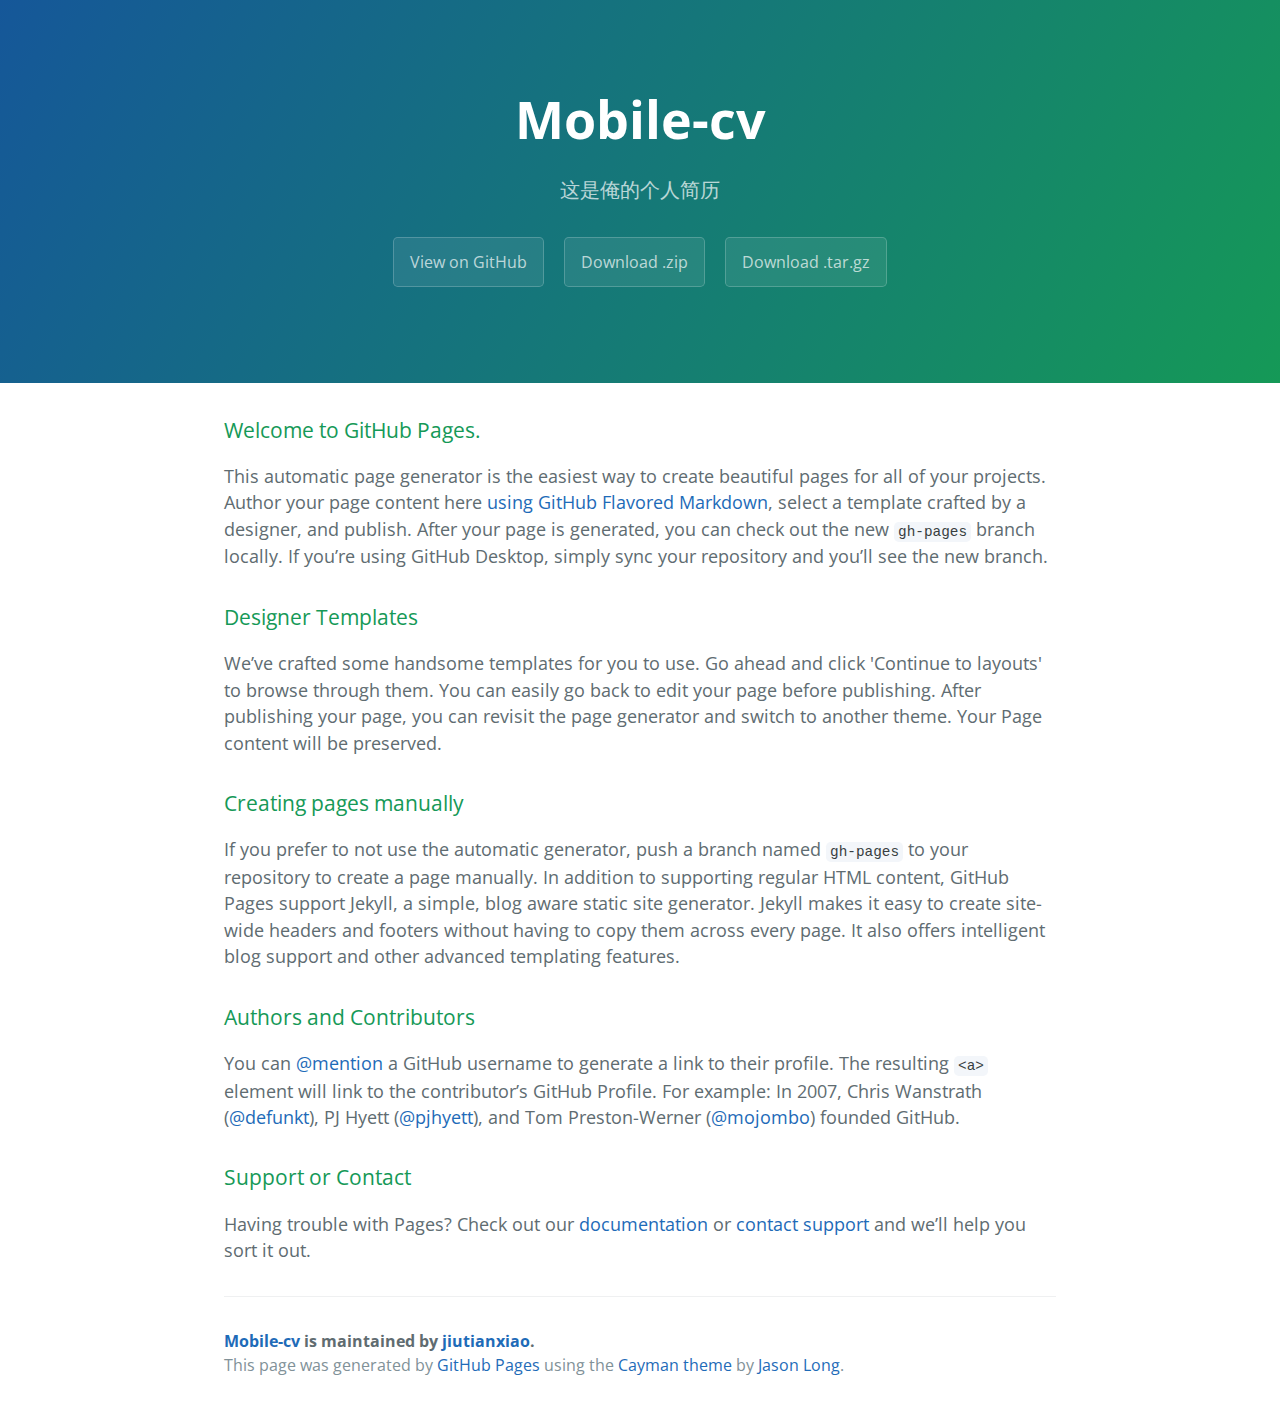
==== index.html @ c85ca985 "Create gh-pages branch via GitHub" ====
<!DOCTYPE html>
<html lang="en-us">
  <head>
    <meta charset="UTF-8">
    <title>Mobile-cv by jiutianxiao</title>
    <meta name="viewport" content="width=device-width, initial-scale=1">
    <link rel="stylesheet" type="text/css" href="stylesheets/normalize.css" media="screen">
    <link href='https://fonts.googleapis.com/css?family=Open+Sans:400,700' rel='stylesheet' type='text/css'>
    <link rel="stylesheet" type="text/css" href="stylesheets/stylesheet.css" media="screen">
    <link rel="stylesheet" type="text/css" href="stylesheets/github-light.css" media="screen">
  </head>
  <body>
    <section class="page-header">
      <h1 class="project-name">Mobile-cv</h1>
      <h2 class="project-tagline">这是俺的个人简历</h2>
      <a href="https://github.com/jiutianxiao/mobile-cv" class="btn">View on GitHub</a>
      <a href="https://github.com/jiutianxiao/mobile-cv/zipball/master" class="btn">Download .zip</a>
      <a href="https://github.com/jiutianxiao/mobile-cv/tarball/master" class="btn">Download .tar.gz</a>
    </section>

    <section class="main-content">
      <h3>
<a id="welcome-to-github-pages" class="anchor" href="#welcome-to-github-pages" aria-hidden="true"><span aria-hidden="true" class="octicon octicon-link"></span></a>Welcome to GitHub Pages.</h3>

<p>This automatic page generator is the easiest way to create beautiful pages for all of your projects. Author your page content here <a href="https://guides.github.com/features/mastering-markdown/">using GitHub Flavored Markdown</a>, select a template crafted by a designer, and publish. After your page is generated, you can check out the new <code>gh-pages</code> branch locally. If you’re using GitHub Desktop, simply sync your repository and you’ll see the new branch.</p>

<h3>
<a id="designer-templates" class="anchor" href="#designer-templates" aria-hidden="true"><span aria-hidden="true" class="octicon octicon-link"></span></a>Designer Templates</h3>

<p>We’ve crafted some handsome templates for you to use. Go ahead and click 'Continue to layouts' to browse through them. You can easily go back to edit your page before publishing. After publishing your page, you can revisit the page generator and switch to another theme. Your Page content will be preserved.</p>

<h3>
<a id="creating-pages-manually" class="anchor" href="#creating-pages-manually" aria-hidden="true"><span aria-hidden="true" class="octicon octicon-link"></span></a>Creating pages manually</h3>

<p>If you prefer to not use the automatic generator, push a branch named <code>gh-pages</code> to your repository to create a page manually. In addition to supporting regular HTML content, GitHub Pages support Jekyll, a simple, blog aware static site generator. Jekyll makes it easy to create site-wide headers and footers without having to copy them across every page. It also offers intelligent blog support and other advanced templating features.</p>

<h3>
<a id="authors-and-contributors" class="anchor" href="#authors-and-contributors" aria-hidden="true"><span aria-hidden="true" class="octicon octicon-link"></span></a>Authors and Contributors</h3>

<p>You can <a href="https://help.github.com/articles/basic-writing-and-formatting-syntax/#mentioning-users-and-teams" class="user-mention">@mention</a> a GitHub username to generate a link to their profile. The resulting <code>&lt;a&gt;</code> element will link to the contributor’s GitHub Profile. For example: In 2007, Chris Wanstrath (<a href="https://github.com/defunkt" class="user-mention">@defunkt</a>), PJ Hyett (<a href="https://github.com/pjhyett" class="user-mention">@pjhyett</a>), and Tom Preston-Werner (<a href="https://github.com/mojombo" class="user-mention">@mojombo</a>) founded GitHub.</p>

<h3>
<a id="support-or-contact" class="anchor" href="#support-or-contact" aria-hidden="true"><span aria-hidden="true" class="octicon octicon-link"></span></a>Support or Contact</h3>

<p>Having trouble with Pages? Check out our <a href="https://help.github.com/pages">documentation</a> or <a href="https://github.com/contact">contact support</a> and we’ll help you sort it out.</p>

      <footer class="site-footer">
        <span class="site-footer-owner"><a href="https://github.com/jiutianxiao/mobile-cv">Mobile-cv</a> is maintained by <a href="https://github.com/jiutianxiao">jiutianxiao</a>.</span>

        <span class="site-footer-credits">This page was generated by <a href="https://pages.github.com">GitHub Pages</a> using the <a href="https://github.com/jasonlong/cayman-theme">Cayman theme</a> by <a href="https://twitter.com/jasonlong">Jason Long</a>.</span>
      </footer>

    </section>

  
  </body>
</html>
---- stylesheets/stylesheet.css ----
* {
  box-sizing: border-box; }

body {
  padding: 0;
  margin: 0;
  font-family: "Open Sans", "Helvetica Neue", Helvetica, Arial, sans-serif;
  font-size: 16px;
  line-height: 1.5;
  color: #606c71; }

a {
  color: #1e6bb8;
  text-decoration: none; }
  a:hover {
    text-decoration: underline; }

.btn {
  display: inline-block;
  margin-bottom: 1rem;
  color: rgba(255, 255, 255, 0.7);
  background-color: rgba(255, 255, 255, 0.08);
  border-color: rgba(255, 255, 255, 0.2);
  border-style: solid;
  border-width: 1px;
  border-radius: 0.3rem;
  transition: color 0.2s, background-color 0.2s, border-color 0.2s; }
  .btn + .btn {
    margin-left: 1rem; }

.btn:hover {
  color: rgba(255, 255, 255, 0.8);
  text-decoration: none;
  background-color: rgba(255, 255, 255, 0.2);
  border-color: rgba(255, 255, 255, 0.3); }

@media screen and (min-width: 64em) {
  .btn {
    padding: 0.75rem 1rem; } }

@media screen and (min-width: 42em) and (max-width: 64em) {
  .btn {
    padding: 0.6rem 0.9rem;
    font-size: 0.9rem; } }

@media screen and (max-width: 42em) {
  .btn {
    display: block;
    width: 100%;
    padding: 0.75rem;
    font-size: 0.9rem; }
    .btn + .btn {
      margin-top: 1rem;
      margin-left: 0; } }

.page-header {
  color: #fff;
  text-align: center;
  background-color: #159957;
  background-image: linear-gradient(120deg, #155799, #159957); }

@media screen and (min-width: 64em) {
  .page-header {
    padding: 5rem 6rem; } }

@media screen and (min-width: 42em) and (max-width: 64em) {
  .page-header {
    padding: 3rem 4rem; } }

@media screen and (max-width: 42em) {
  .page-header {
    padding: 2rem 1rem; } }

.project-name {
  margin-top: 0;
  margin-bottom: 0.1rem; }

@media screen and (min-width: 64em) {
  .project-name {
    font-size: 3.25rem; } }

@media screen and (min-width: 42em) and (max-width: 64em) {
  .project-name {
    font-size: 2.25rem; } }

@media screen and (max-width: 42em) {
  .project-name {
    font-size: 1.75rem; } }

.project-tagline {
  margin-bottom: 2rem;
  font-weight: normal;
  opacity: 0.7; }

@media screen and (min-width: 64em) {
  .project-tagline {
    font-size: 1.25rem; } }

@media screen and (min-width: 42em) and (max-width: 64em) {
  .project-tagline {
    font-size: 1.15rem; } }

@media screen and (max-width: 42em) {
  .project-tagline {
    font-size: 1rem; } }

.main-content :first-child {
  margin-top: 0; }
.main-content img {
  max-width: 100%; }
.main-content h1, .main-content h2, .main-content h3, .main-content h4, .main-content h5, .main-content h6 {
  margin-top: 2rem;
  margin-bottom: 1rem;
  font-weight: normal;
  color: #159957; }
.main-content p {
  margin-bottom: 1em; }
.main-content code {
  padding: 2px 4px;
  font-family: Consolas, "Liberation Mono", Menlo, Courier, monospace;
  font-size: 0.9rem;
  color: #383e41;
  background-color: #f3f6fa;
  border-radius: 0.3rem; }
.main-content pre {
  padding: 0.8rem;
  margin-top: 0;
  margin-bottom: 1rem;
  font: 1rem Consolas, "Liberation Mono", Menlo, Courier, monospace;
  color: #567482;
  word-wrap: normal;
  background-color: #f3f6fa;
  border: solid 1px #dce6f0;
  border-radius: 0.3rem; }
  .main-content pre > code {
    padding: 0;
    margin: 0;
    font-size: 0.9rem;
    color: #567482;
    word-break: normal;
    white-space: pre;
    background: transparent;
    border: 0; }
.main-content .highlight {
  margin-bottom: 1rem; }
  .main-content .highlight pre {
    margin-bottom: 0;
    word-break: normal; }
.main-content .highlight pre, .main-content pre {
  padding: 0.8rem;
  overflow: auto;
  font-size: 0.9rem;
  line-height: 1.45;
  border-radius: 0.3rem; }
.main-content pre code, .main-content pre tt {
  display: inline;
  max-width: initial;
  padding: 0;
  margin: 0;
  overflow: initial;
  line-height: inherit;
  word-wrap: normal;
  background-color: transparent;
  border: 0; }
  .main-content pre code:before, .main-content pre code:after, .main-content pre tt:before, .main-content pre tt:after {
    content: normal; }
.main-content ul, .main-content ol {
  margin-top: 0; }
.main-content blockquote {
  padding: 0 1rem;
  margin-left: 0;
  color: #819198;
  border-left: 0.3rem solid #dce6f0; }
  .main-content blockquote > :first-child {
    margin-top: 0; }
  .main-content blockquote > :last-child {
    margin-bottom: 0; }
.main-content table {
  display: block;
  width: 100%;
  overflow: auto;
  word-break: normal;
  word-break: keep-all; }
  .main-content table th {
    font-weight: bold; }
  .main-content table th, .main-content table td {
    padding: 0.5rem 1rem;
    border: 1px solid #e9ebec; }
.main-content dl {
  padding: 0; }
  .main-content dl dt {
    padding: 0;
    margin-top: 1rem;
    font-size: 1rem;
    font-weight: bold; }
  .main-content dl dd {
    padding: 0;
    margin-bottom: 1rem; }
.main-content hr {
  height: 2px;
  padding: 0;
  margin: 1rem 0;
  background-color: #eff0f1;
  border: 0; }

@media screen and (min-width: 64em) {
  .main-content {
    max-width: 64rem;
    padding: 2rem 6rem;
    margin: 0 auto;
    font-size: 1.1rem; } }

@media screen and (min-width: 42em) and (max-width: 64em) {
  .main-content {
    padding: 2rem 4rem;
    font-size: 1.1rem; } }

@media screen and (max-width: 42em) {
  .main-content {
    padding: 2rem 1rem;
    font-size: 1rem; } }

.site-footer {
  padding-top: 2rem;
  margin-top: 2rem;
  border-top: solid 1px #eff0f1; }

.site-footer-owner {
  display: block;
  font-weight: bold; }

.site-footer-credits {
  color: #819198; }

@media screen and (min-width: 64em) {
  .site-footer {
    font-size: 1rem; } }

@media screen and (min-width: 42em) and (max-width: 64em) {
  .site-footer {
    font-size: 1rem; } }

@media screen and (max-width: 42em) {
  .site-footer {
    font-size: 0.9rem; } }
---- stylesheets/github-light.css ----
/*
The MIT License (MIT)

Copyright (c) 2016 GitHub, Inc.

Permission is hereby granted, free of charge, to any person obtaining a copy
of this software and associated documentation files (the "Software"), to deal
in the Software without restriction, including without limitation the rights
to use, copy, modify, merge, publish, distribute, sublicense, and/or sell
copies of the Software, and to permit persons to whom the Software is
furnished to do so, subject to the following conditions:

The above copyright notice and this permission notice shall be included in all
copies or substantial portions of the Software.

THE SOFTWARE IS PROVIDED "AS IS", WITHOUT WARRANTY OF ANY KIND, EXPRESS OR
IMPLIED, INCLUDING BUT NOT LIMITED TO THE WARRANTIES OF MERCHANTABILITY,
FITNESS FOR A PARTICULAR PURPOSE AND NONINFRINGEMENT. IN NO EVENT SHALL THE
AUTHORS OR COPYRIGHT HOLDERS BE LIABLE FOR ANY CLAIM, DAMAGES OR OTHER
LIABILITY, WHETHER IN AN ACTION OF CONTRACT, TORT OR OTHERWISE, ARISING FROM,
OUT OF OR IN CONNECTION WITH THE SOFTWARE OR THE USE OR OTHER DEALINGS IN THE
SOFTWARE.

*/

.pl-c /* comment */ {
  color: #969896;
}

.pl-c1 /* constant, variable.other.constant, support, meta.property-name, support.constant, support.variable, meta.module-reference, markup.raw, meta.diff.header */,
.pl-s .pl-v /* string variable */ {
  color: #0086b3;
}

.pl-e /* entity */,
.pl-en /* entity.name */ {
  color: #795da3;
}

.pl-smi /* variable.parameter.function, storage.modifier.package, storage.modifier.import, storage.type.java, variable.other */,
.pl-s .pl-s1 /* string source */ {
  color: #333;
}

.pl-ent /* entity.name.tag */ {
  color: #63a35c;
}

.pl-k /* keyword, storage, storage.type */ {
  color: #a71d5d;
}

.pl-s /* string */,
.pl-pds /* punctuation.definition.string, string.regexp.character-class */,
.pl-s .pl-pse .pl-s1 /* string punctuation.section.embedded source */,
.pl-sr /* string.regexp */,
.pl-sr .pl-cce /* string.regexp constant.character.escape */,
.pl-sr .pl-sre /* string.regexp source.ruby.embedded */,
.pl-sr .pl-sra /* string.regexp string.regexp.arbitrary-repitition */ {
  color: #183691;
}

.pl-v /* variable */ {
  color: #ed6a43;
}

.pl-id /* invalid.deprecated */ {
  color: #b52a1d;
}

.pl-ii /* invalid.illegal */ {
  color: #f8f8f8;
  background-color: #b52a1d;
}

.pl-sr .pl-cce /* string.regexp constant.character.escape */ {
  font-weight: bold;
  color: #63a35c;
}

.pl-ml /* markup.list */ {
  color: #693a17;
}

.pl-mh /* markup.heading */,
.pl-mh .pl-en /* markup.heading entity.name */,
.pl-ms /* meta.separator */ {
  font-weight: bold;
  color: #1d3e81;
}

.pl-mq /* markup.quote */ {
  color: #008080;
}

.pl-mi /* markup.italic */ {
  font-style: italic;
  color: #333;
}

.pl-mb /* markup.bold */ {
  font-weight: bold;
  color: #333;
}

.pl-md /* markup.deleted, meta.diff.header.from-file */ {
  color: #bd2c00;
  background-color: #ffecec;
}

.pl-mi1 /* markup.inserted, meta.diff.header.to-file */ {
  color: #55a532;
  background-color: #eaffea;
}

.pl-mdr /* meta.diff.range */ {
  font-weight: bold;
  color: #795da3;
}

.pl-mo /* meta.output */ {
  color: #1d3e81;
}
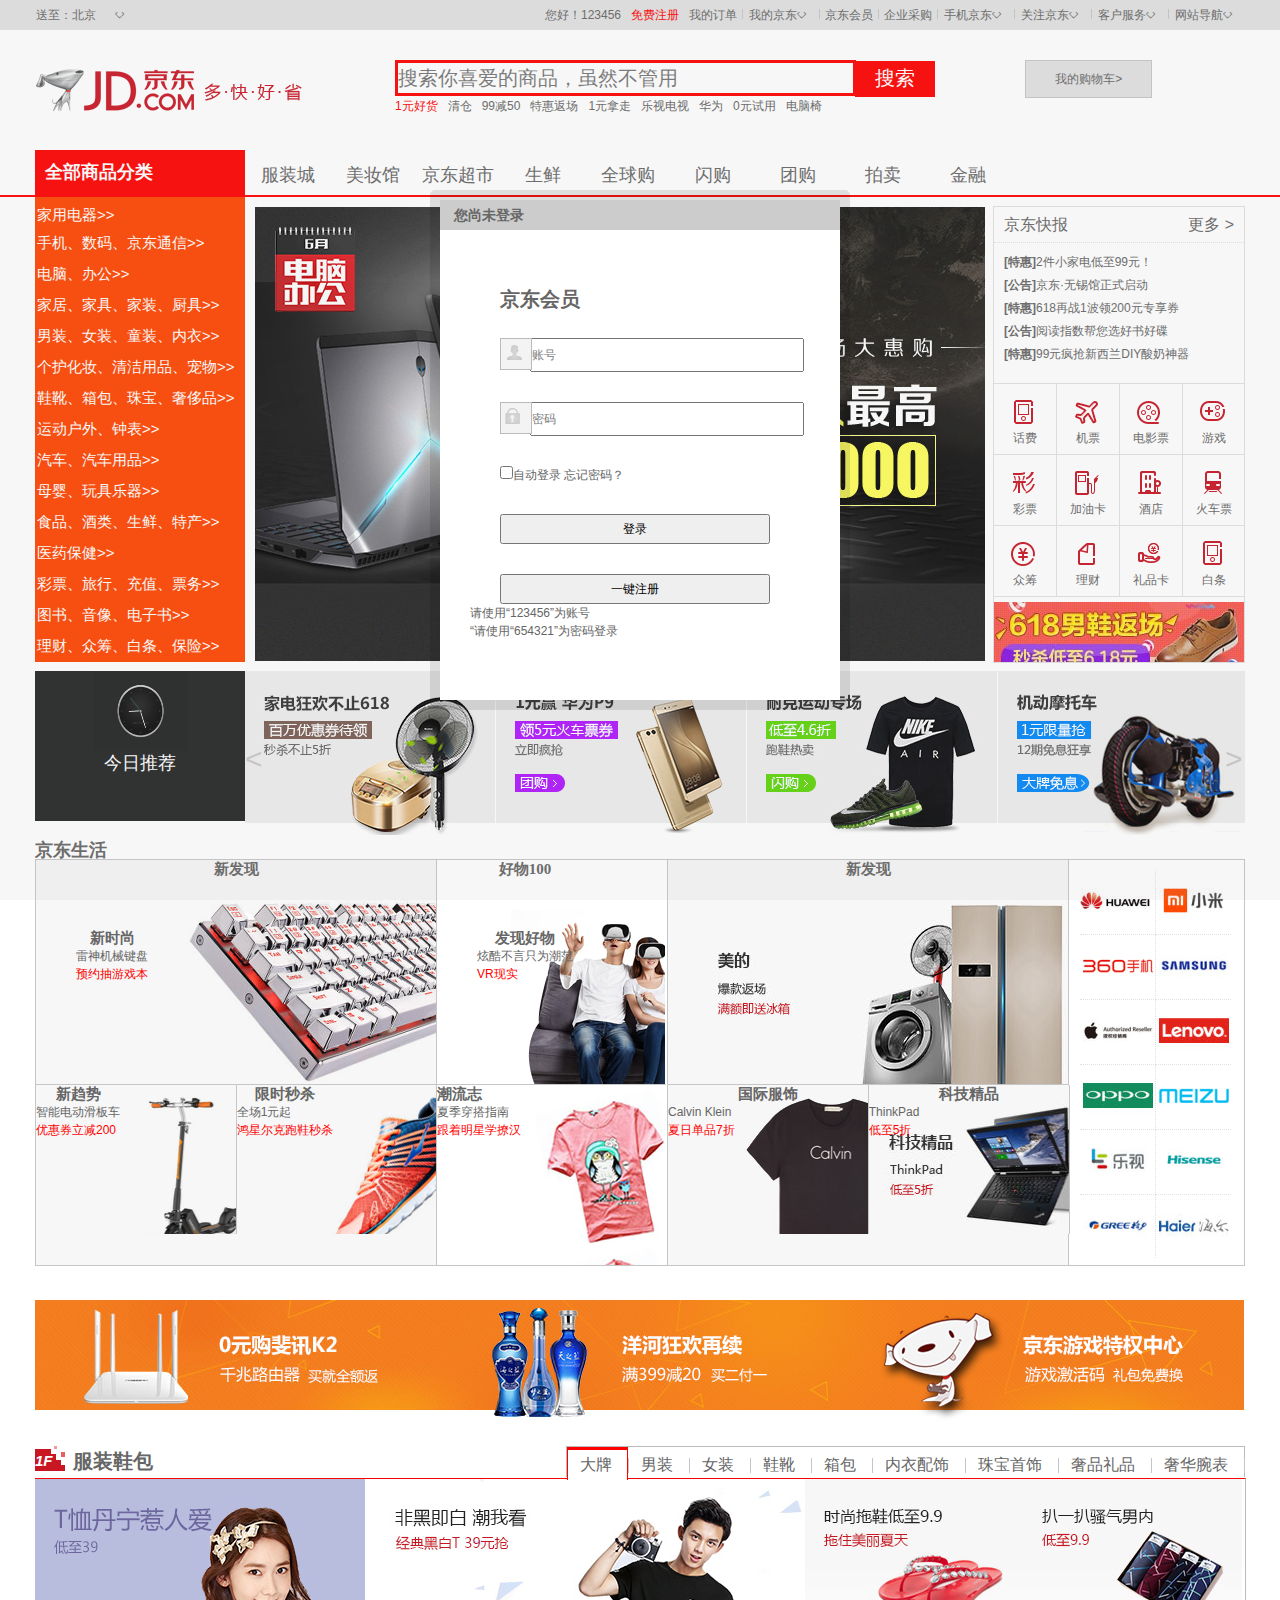
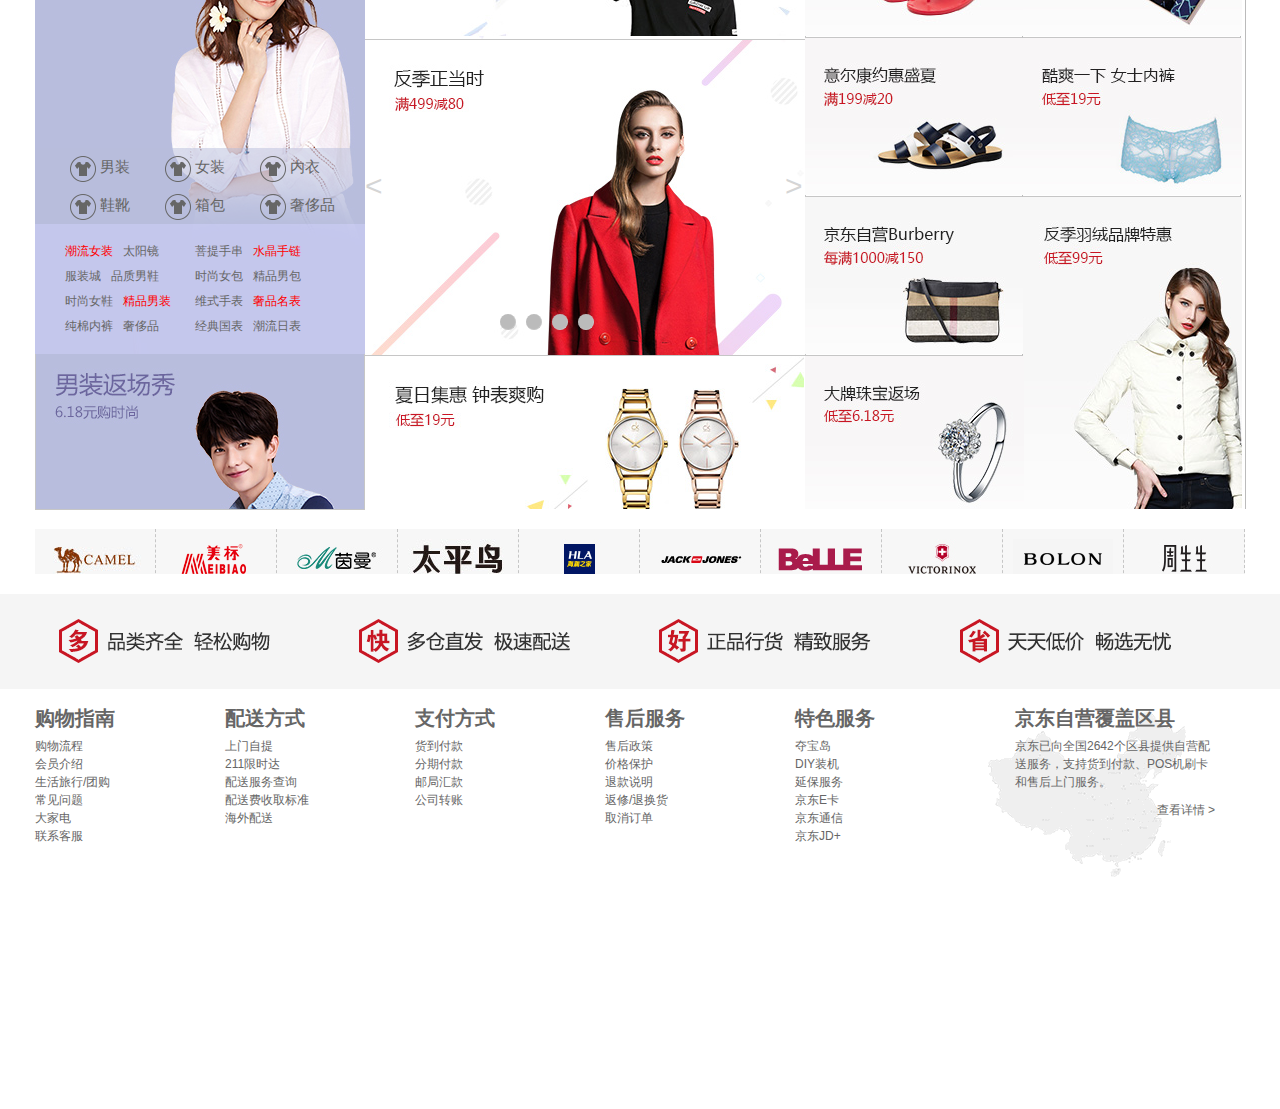
==== commit ab302fa6: "fis" ====
--- a/index.html
+++ b/index.html
@@ -1,57 +1,1364 @@
 <!DOCTYPE html>
-<html lang="en-us">
-  <head>
+<html lang="en" xmlns="http://www.w3.org/1999/html">
+<head>
     <meta charset="UTF-8">
-    <title>Mobile-cv by jiutianxiao</title>
-    <meta name="viewport" content="width=device-width, initial-scale=1">
-    <link rel="stylesheet" type="text/css" href="stylesheets/normalize.css" media="screen">
-    <link href='https://fonts.googleapis.com/css?family=Open+Sans:400,700' rel='stylesheet' type='text/css'>
-    <link rel="stylesheet" type="text/css" href="stylesheets/stylesheet.css" media="screen">
-    <link rel="stylesheet" type="text/css" href="stylesheets/github-light.css" media="screen">
-  </head>
-  <body>
-    <section class="page-header">
-      <h1 class="project-name">Mobile-cv</h1>
-      <h2 class="project-tagline">这是俺的个人简历</h2>
-      <a href="https://github.com/jiutianxiao/mobile-cv" class="btn">View on GitHub</a>
-      <a href="https://github.com/jiutianxiao/mobile-cv/zipball/master" class="btn">Download .zip</a>
-      <a href="https://github.com/jiutianxiao/mobile-cv/tarball/master" class="btn">Download .tar.gz</a>
-    </section>
-
-    <section class="main-content">
-      <h3>
-<a id="welcome-to-github-pages" class="anchor" href="#welcome-to-github-pages" aria-hidden="true"><span aria-hidden="true" class="octicon octicon-link"></span></a>Welcome to GitHub Pages.</h3>
-
-<p>This automatic page generator is the easiest way to create beautiful pages for all of your projects. Author your page content here <a href="https://guides.github.com/features/mastering-markdown/">using GitHub Flavored Markdown</a>, select a template crafted by a designer, and publish. After your page is generated, you can check out the new <code>gh-pages</code> branch locally. If you’re using GitHub Desktop, simply sync your repository and you’ll see the new branch.</p>
-
-<h3>
-<a id="designer-templates" class="anchor" href="#designer-templates" aria-hidden="true"><span aria-hidden="true" class="octicon octicon-link"></span></a>Designer Templates</h3>
-
-<p>We’ve crafted some handsome templates for you to use. Go ahead and click 'Continue to layouts' to browse through them. You can easily go back to edit your page before publishing. After publishing your page, you can revisit the page generator and switch to another theme. Your Page content will be preserved.</p>
-
-<h3>
-<a id="creating-pages-manually" class="anchor" href="#creating-pages-manually" aria-hidden="true"><span aria-hidden="true" class="octicon octicon-link"></span></a>Creating pages manually</h3>
-
-<p>If you prefer to not use the automatic generator, push a branch named <code>gh-pages</code> to your repository to create a page manually. In addition to supporting regular HTML content, GitHub Pages support Jekyll, a simple, blog aware static site generator. Jekyll makes it easy to create site-wide headers and footers without having to copy them across every page. It also offers intelligent blog support and other advanced templating features.</p>
-
-<h3>
-<a id="authors-and-contributors" class="anchor" href="#authors-and-contributors" aria-hidden="true"><span aria-hidden="true" class="octicon octicon-link"></span></a>Authors and Contributors</h3>
-
-<p>You can <a href="https://help.github.com/articles/basic-writing-and-formatting-syntax/#mentioning-users-and-teams" class="user-mention">@mention</a> a GitHub username to generate a link to their profile. The resulting <code>&lt;a&gt;</code> element will link to the contributor’s GitHub Profile. For example: In 2007, Chris Wanstrath (<a href="https://github.com/defunkt" class="user-mention">@defunkt</a>), PJ Hyett (<a href="https://github.com/pjhyett" class="user-mention">@pjhyett</a>), and Tom Preston-Werner (<a href="https://github.com/mojombo" class="user-mention">@mojombo</a>) founded GitHub.</p>
-
-<h3>
-<a id="support-or-contact" class="anchor" href="#support-or-contact" aria-hidden="true"><span aria-hidden="true" class="octicon octicon-link"></span></a>Support or Contact</h3>
-
-<p>Having trouble with Pages? Check out our <a href="https://help.github.com/pages">documentation</a> or <a href="https://github.com/contact">contact support</a> and we’ll help you sort it out.</p>
-
-      <footer class="site-footer">
-        <span class="site-footer-owner"><a href="https://github.com/jiutianxiao/mobile-cv">Mobile-cv</a> is maintained by <a href="https://github.com/jiutianxiao">jiutianxiao</a>.</span>
-
-        <span class="site-footer-credits">This page was generated by <a href="https://pages.github.com">GitHub Pages</a> using the <a href="https://github.com/jasonlong/cayman-theme">Cayman theme</a> by <a href="https://twitter.com/jasonlong">Jason Long</a>.</span>
-      </footer>
-
-    </section>
-
-  
-  </body>
+    <title></title>
+    <link rel="stylesheet" href="css/index.css" charset="utf-8"/>
+    <link rel="stylesheet" href="css/reset.min.css" charset="utf-8"/>
+    <script src="js/utils.min.js"></script>
+    <script src="js/move.js"></script>
+</head>
+<body>
+<div id="jd-body">
+    <div id="jd">
+        <div id="id-top">
+            <div class="id-top-content content">
+                <div class="id-top-content-right">
+                    <div class="id-top-content-right-div1">送至：<span>北京</span>
+
+                        <div class="arrow"><span>◇</span></div>
+                    </div>
+
+                    <div class="id-top-content-right-div2">
+                        <span class="headredbac">北京</span>
+                        <span class="headredbac">上海</span>
+                        <span class="headredbac">天津</span>
+                        <span class="headredbac">重庆</span>
+                        <span class="headredbac">河北</span>
+                        <span class="headredbac">山西</span>
+                        <span class="headredbac">河南</span>
+                        <span class="headredbac">辽宁</span>
+                        <span class="headredbac">吉林</span>
+                        <span class="headredbac">黑龙江</span>
+                        <span class="headredbac">内蒙古</span>
+                        <span class="headredbac">江苏</span>
+                        <span class="headredbac">山东</span>
+                        <span class="headredbac">安徽</span>
+                        <span class="headredbac">浙江</span>
+                        <span class="headredbac">福建</span>
+                        <span class="headredbac">湖北</span>
+                        <span class="headredbac">湖南</span>
+                        <span class="headredbac">广东</span>
+                        <span class="headredbac">广西</span>
+                        <span class="headredbac">江西</span>
+                        <span class="headredbac">四川</span>
+                        <span class="headredbac">海南</span>
+                        <span class="headredbac">贵州</span>
+                        <span class="headredbac">云南</span>
+                        <span class="headredbac">西藏</span>
+                        <span class="headredbac">陕西</span>
+                        <span class="headredbac">甘肃</span>
+                        <span class="headredbac">青海</span>
+                        <span class="headredbac">宁夏</span>
+                        <span class="headredbac">新疆</span>
+                        <span class="headredbac">台湾</span>
+                        <span class="headredbac">香港</span>
+                        <span class="headredbac">澳门</span>
+                        <span class="headredbac">钓鱼岛</span>
+                        <span class="headredbac">海外</span>
+                    </div>
+                </div>
+                <div class="id-top-content-left">
+                    <ul>
+                        <li class="headred">您好！123456</li>
+                        <li class="headred fontred">免费注册</li>
+                        <li class="headred">我的订单</li>
+                        <li class="biankuang"><span class="line1"></span></li>
+                        <li class="frame xxk"><span class="headred">我的京东</span>
+
+                            <div class="arrow"><span>◇</span></div>
+
+                            <div class="id-top-content-left-my bg-gray xxk1"></div>
+                        </li>
+                        <li class="biankuang"><span class="line1"></span></li>
+                        <li class="headred">京东会员</li>
+                        <li class="biankuang"><span class="line1"></span></li>
+                        <li class="headred">企业采购</li>
+                        <li class="biankuang"><span class="line1"></span></li>
+                        <li class="frame xxk"><span class="headred">手机京东</span>
+
+                            <div class="arrow"><span>◇</span></div>
+
+                            <div class="id-top-content-left-my id-top-content-left-iphone bg-gray xxk1"></div>
+                        </li>
+                        <li class="biankuang"><span class="line1"></span></li>
+                        <li class="frame xxk"><span class="headred">关注京东</span>
+
+                            <div class="arrow"><span>◇</span></div>
+
+                            <div class="id-top-content-left-my id-top-content-left-follow bg-gray xxk1"></div>
+                        </li>
+                        <li class="biankuang"><span class="line1"></span></li>
+                        <li class="frame xxk"><span class="headred">客户服务</span>
+
+                            <div class="arrow"><span>◇</span></div>
+
+                            <div class="id-top-content-left-server bg-gray xxk1"></div>
+                        </li>
+                        <li class="biankuang"><span class="line1"></span></li>
+                        <li class="frame xxk"><span class="headred">网站导航</span>
+
+                            <div class="arrow"><span>◇</span></div>
+
+                            <div class="id-top-content-left-Navigation bg-gray xxk1"></div>
+                        </li>
+                    </ul>
+                </div>
+            </div>
+        </div>
+        <div id="jd-search content">
+            <div class="jd-search-top content">
+                <div class="jd-search-top-logo align-left jd-search-top-width"><img src="img/logo-201305.png" alt=""
+                                                                                    class="headred"/>
+                </div>
+                <div class="align-left jd-search-top-width">
+                    <div class="jd-search-top-input">
+                        <input type="text" class="jd-search-top-input-text" placeholder="搜索你喜爱的商品，虽然不管用"/>
+                        <input class="jd-search-top-input-but head" type="button" value="搜索"/>
+                    </div>
+                    <div class="id-search-top-bottom">
+                        <ul>
+                            <li class="fontred align-left">1元好货</li>
+                            <li class="headred align-left">清仓</li>
+                            <li class="headred align-left">99减50</li>
+                            <li class="headred align-left">特惠返场</li>
+                            <li class="headred align-left">1元拿走</li>
+                            <li class="headred align-left">乐视电视</li>
+                            <li class="headred align-left">华为</li>
+                            <li class="headred align-left">0元试用</li>
+                            <li class="headred align-left">电脑椅</li>
+                        </ul>
+                    </div>
+                </div>
+                <div class="id-search-top-shop align-left jd-search-top-width">
+                    <div><span></span><span class="headred">我的购物车</span><span></span>></div>
+                    <div></div>
+                </div>
+            </div>
+        </div>
+        <div>
+            <div class="jd-search-bottom content">
+                <div class="jd-search-bottom-left"><strong>全部商品分类</strong></div>
+                <div class="jd-search-bottom-right">
+                    <ul>
+                        <li class="headred">服装城</li>
+                        <li class="headred">美妆馆</li>
+                        <li class="headred">京东超市</li>
+                        <li class="headred">生鲜</li>
+                        <li class="headred">全球购</li>
+                        <li class="headred">闪购</li>
+                        <li class="headred">团购</li>
+                        <li class="headred">拍卖</li>
+                        <li class="headred">金融</li>
+                    </ul>
+                </div>
+            </div>
+        </div>
+        <div class="jd-transverse"></div>
+        <div class="jd-subject">
+            <div class=jd-subject-left>
+                <ul>
+                    <div class="jd-subject-bg"></div>
+                    <li class="frame xxk headred"><span>家用电器</span><span>>></span>
+
+                        <div class="jd-subject-left-content xxk1 bg-gray"><img src="img/logo-201305.png" alt=""/>壹</div>
+                    </li>
+                    <li class="frame xxk headred"><span>手机、数码、京东通信</span><span class="psan1">>></span>
+
+                        <div class="jd-subject-left-content xxk1 bg-gray"><img src="img/logo-201305.png" alt=""/>贰</div>
+                    </li>
+                    <li class="frame xxk headred"><span>电脑、办公</span><span class="psan1">>></span>
+
+                        <div class="jd-subject-left-content xxk1 bg-gray"><img src="img/logo-201305.png" alt=""/>叁</div>
+                    </li>
+                    <li class="frame xxk headred"><span>家居、家具、家装、厨具</span><span class="psan1">>></span>
+
+                        <div class="jd-subject-left-content xxk1 bg-gray"><img src="img/logo-201305.png" alt=""/>肆</div>
+                    </li>
+                    <li class="frame xxk headred"><span>男装、女装、童装、内衣</span><span class="psan1">>></span>
+
+                        <div class="jd-subject-left-content xxk1 bg-gray"><img src="img/logo-201305.png" alt=""/>伍</div>
+                    </li>
+                    <li class="frame xxk headred"><span>个护化妆、清洁用品、宠物</span><span class="psan1">>></span>
+
+                        <div class="jd-subject-left-content xxk1 bg-gray"><img src="img/logo-201305.png" alt=""/>陆</div>
+                    </li>
+                    <li class="frame xxk headred"><span>鞋靴、箱包、珠宝、奢侈品</span><span class="psan1">>></span>
+
+                        <div class="jd-subject-left-content xxk1 bg-gray"><img src="img/logo-201305.png" alt=""/>柒</div>
+                    </li>
+                    <li class="frame xxk headred"><span>运动户外、钟表</span><span class="psan1">>></span>
+
+                        <div class="jd-subject-left-content xxk1 bg-gray"><img src="img/logo-201305.png" alt=""/>捌</div>
+                    </li>
+                    <li class="frame xxk headred"><span>汽车、汽车用品</span><span class="psan1">>></span>
+
+                        <div class="jd-subject-left-content xxk1 bg-gray"><img src="img/logo-201305.png" alt=""/>玖</div>
+                    </li>
+                    <li class="frame xxk headred"><span>母婴、玩具乐器</span><span class="psan1">>></span>
+
+                        <div class="jd-subject-left-content xxk1 bg-gray"><img src="img/logo-201305.png" alt=""/>壹拾
+                        </div>
+                    </li>
+                    <li class="frame xxk headred"><span>食品、酒类、生鲜、特产</span><span class="psan1">>></span>
+
+                        <div class="jd-subject-left-content xxk1 bg-gray"><img src="img/logo-201305.png" alt=""/>壹拾壹
+                        </div>
+                    </li>
+                    <li class="frame xxk headred"><span>医药保健</span><span class="psan1">>></span>
+
+                        <div class="jd-subject-left-content xxk1 bg-gray"><img src="img/logo-201305.png" alt=""/>壹拾贰
+                        </div>
+                    </li>
+                    <li class="frame xxk headred"><span>彩票、旅行、充值、票务</span><span class="psan1">>></span>
+
+                        <div class="jd-subject-left-content xxk1 bg-gray"><img src="img/logo-201305.png" alt=""/>壹拾叁
+                        </div>
+                    </li>
+                    <li class="frame xxk headred"><span>图书、音像、电子书</span><span class="psan1">>></span>
+
+                        <div class="jd-subject-left-content xxk1 bg-gray"><img src="img/logo-201305.png" alt=""/>壹拾肆
+                        </div>
+                    </li>
+                    <li class="frame xxk headred"><span>理财、众筹、白条、保险</span><span class="psan1">>></span>
+
+                        <div class="jd-subject-left-content xxk1 bg-gray"><img src="img/logo-201305.png" alt=""/>壹拾伍
+                        </div>
+                    </li>
+
+                </ul>
+            </div>
+            <div class="jd-subject-middle">
+                <div class="jd-subject-middle-imgWrap">
+                    <div>
+                        <img src="img/jd-subject/Carousel-1.jpg"/>
+                    </div>
+                    <div>
+                        <img src="img/jd-subject/Carousel-2.jpg"/>
+                    </div>
+                    <div>
+                        <img src="img/jd-subject/Carousel-3.jpg"/>
+                    </div>
+                    <div>
+                        <img src="img/jd-subject/Carousel-4.jpg"/>
+                    </div>
+                    <div>
+                        <img src="img/jd-subject/Carousel-5.jpg"/>
+                    </div>
+                </div>
+                <a href="javascritp:;" class="left"><</a>
+                <a href="javascritp:;" class="right">></a>
+                <ul>
+                    <li class="head">1</li>
+                    <li class="head">2</li>
+                    <li class="head">3</li>
+                    <li class="head">4</li>
+                    <li class="head">5</li>
+                </ul>
+            </div>
+            <div class="jd-subject-right">
+                <div class="jd-subject-right-top"><span>京东快报</span>
+
+                    <div class="headred">更多 ></div>
+                </div>
+                <div class="jd-subject-right-middle">
+                    <ul>
+                        <li class="headred"><strong>[特惠]</strong>2件小家电低至99元！</li>
+                        <li class="headred"><strong>[公告]</strong>京东·无锡馆正式启动</li>
+                        <li class="headred"><strong>[特惠]</strong>618再战1波领200元专享券</li>
+                        <li class="headred"><strong>[公告]</strong>阅读指数帮您选好书好碟</li>
+                        <li class="headred"><strong>[特惠]</strong>99元疯抢新西兰DIY酸奶神器</li>
+                    </ul>
+                </div>
+                <div class="jd-subject-right-banner">
+                    <ul>
+                        <li class="headred">
+                            <div class="jd-subject-right-banner-img"><img class="jd-subject-right-banner-img-img0"
+                                                                          src="./img/jd-subject/bg-img.png"/></div>
+                            <span>话费</span></li>
+                        <li class="headred">
+                            <div class="jd-subject-right-banner-img"><img class="jd-subject-right-banner-img-img1"
+                                                                          src="./img/jd-subject/bg-img.png"/></div>
+                            <span>机票</span></li>
+                        <li class="headred">
+                            <div class="jd-subject-right-banner-img"><img class="jd-subject-right-banner-img-img2"
+                                                                          src="./img/jd-subject/bg-img.png"/></div>
+                            <span>电影票</span></li>
+                        <li class="headred">
+                            <div class="jd-subject-right-banner-img"><img class="jd-subject-right-banner-img-img3"
+                                                                          src="./img/jd-subject/bg-img.png"/></div>
+                            <span>游戏</span></li>
+                        <li class="headred">
+                            <div class="jd-subject-right-banner-img"><img class="jd-subject-right-banner-img-img4"
+                                                                          src="./img/jd-subject/bg-img.png"/></div>
+                            <span>彩票</span></li>
+                        <li class="headred">
+                            <div class="jd-subject-right-banner-img"><img class="jd-subject-right-banner-img-img5"
+                                                                          src="./img/jd-subject/bg-img.png"/></div>
+                            <span>加油卡</span></li>
+                        <li class="headred">
+                            <div class="jd-subject-right-banner-img"><img class="jd-subject-right-banner-img-img6"
+                                                                          src="./img/jd-subject/bg-img.png"/></div>
+                            <span>酒店</span></li>
+                        <li class="headred">
+                            <div class="jd-subject-right-banner-img"><img class="jd-subject-right-banner-img-img7"
+                                                                          src="./img/jd-subject/bg-img.png"/></div>
+                            <span>火车票</span></li>
+                        <li class="headred">
+                            <div class="jd-subject-right-banner-img"><img class="jd-subject-right-banner-img-img8"
+                                                                          src="./img/jd-subject/bg-img.png"/></div>
+                            <span>众筹</span></li>
+                        <li class="headred">
+                            <div class="jd-subject-right-banner-img"><img class="jd-subject-right-banner-img-img9"
+                                                                          src="./img/jd-subject/bg-img.png"/></div>
+                            <span>理财</span></li>
+                        <li class="headred">
+                            <div class="jd-subject-right-banner-img"><img class="jd-subject-right-banner-img-img10"
+                                                                          src="./img/jd-subject/bg-img.png"/></div>
+                            <span>礼品卡</span></li>
+                        <li class="headred">
+                            <div class="jd-subject-right-banner-img"><img class="jd-subject-right-banner-img-img11"
+                                                                          src="./img/jd-subject/bg-img.png"/></div>
+                            <span>白条</span></li>
+                    </ul>
+                </div>
+                <div class="jd-subject-right-bottom headred"><img src="img/jd-subject/jd-subject.jpg" alt=""/></div>
+            </div>
+        </div>
+        <div class="jd-recommend content">
+            <div class="jd-recommend-left head"><img src="img/jd-recommend/recommend.gif" alt=""/>
+
+                <p>今日推荐</p></div>
+            <div class="jd-recommend-right">
+                <div class="jd-recommend-right-imgWrap">
+                    <div>
+                        <ul>
+                            <li><img src="img/jd-recommend/Carousel1-1.jpg"/></li>
+                            <li><img src="img/jd-recommend/Carousel1-2.jpg"/></li>
+                            <li><img src="img/jd-recommend/Carousel1-3.jpg"/></li>
+                            <li><img src="img/jd-recommend/Carousel1-4.jpg"/></li>
+                        </ul>
+                    </div>
+                    <div>
+                        <ul>
+                            <li><img src="img/jd-recommend/Carousel2-1.jpg"/></li>
+                            <li><img src="img/jd-recommend/Carousel2-2.jpg"/></li>
+                            <li><img src="img/jd-recommend/Carousel2-3.jpg"/></li>
+                            <li><img src="img/jd-recommend/Carousel2-4.jpg"/></li>
+                        </ul>
+                    </div>
+                    <div>
+                        <ul>
+                            <li><img src="img/jd-recommend/Carousel1-1.jpg"/></li>
+                            <li><img src="img/jd-recommend/Carousel1-2.jpg"/></li>
+                            <li><img src="img/jd-recommend/Carousel1-3.jpg"/></li>
+                            <li><img src="img/jd-recommend/Carousel1-4.jpg"/></li>
+                        </ul>
+                    </div>
+                </div>
+                <a href="javascript:;" class="left"><</a>
+                <a href="javascript:;" class="right">></a>
+            </div>
+
+        </div>
+        <div class="jd-life content">
+            <h1>京东生活</h1>
+
+            <div class="jd-life-content head">
+                <div class="jd-life-content-left">
+                    <div class="jd-life-content-left-1"><p class="jd-life-font"><strong>新发现</strong></p>
+                        <hr/>
+                        <div style="background: url('./img/jd-life/left1.jpg')" class="jd-life-content-left-top">
+                            <div>
+                                <p class="jd-life-font head"><strong>新时尚</strong></p>
+
+                                <p class=" head">雷神机械键盘</p>
+
+                                <p class="fontred head">预约抽游戏本</p>
+                            </div>
+                        </div>
+                        <div class="yichu">
+                            <div class="jd-life-content-left-bottom"
+                                 style="background: url('./img/jd-life/left1-1.jpg')">
+                                <div><p class="jd-life-font head"><strong>新趋势</strong></p>
+
+                                    <p class=" head">智能电动滑板车</p>
+
+                                    <p class="fontred head">优惠券立减200</p></div>
+                            </div>
+                            <div class="jd-life-content-left-bottom"
+                                 style="background: url('./img/jd-life/left1-2.jpg')">
+                                <div>
+                                    <p class="jd-life-font head"><strong>限时秒杀</strong></p>
+
+                                    <p class=" head">全场1元起</p>
+
+                                    <p class="fontred head">鸿星尔克跑鞋秒杀</p></div>
+                            </div>
+
+                        </div>
+
+                    </div>
+                    <div class="jd-life-content-left-2">
+                        <div><p class="jd-life-font"><strong>好物100</strong></p>
+                            <hr/>
+                            <div style="background: url('./img/jd-life/left2.jpg');width: 130%"
+                                 class="jd-life-content-left-top">
+                                <div>
+                                    <p class="jd-life-font head"><strong>发现好物</strong></p>
+
+                                    <p class=" head">炫酷不言只为潮范</p>
+
+                                    <p class="fontred head">VR现实</p>
+                                </div>
+                            </div>
+                        </div>
+                        <div class="jd-life-content-left-top" style="background: url('./img/jd-life/left1-2-1.jpg')"><p
+                                class="jd-life-font head"><strong>潮流志</strong></p>
+
+                            <p class=" head">夏季穿搭指南</p>
+
+                            <p class="fontred head">跟着明星学撩汉</p></div>
+                    </div>
+                    <div class="jd-life-content-left-3"><p class="jd-life-font"><strong>新发现</strong></p>
+                        <hr/>
+                        <div class="jd-life-content-left-top" style="background: url('./img/jd-life/left3.jpg')">
+                        </div>
+                        <div class="yichu">
+                            <div class="jd-life-content-left-bottom"
+                                 style="background: url('./img/jd-life/left1-3-1.jpg')"><p class="jd-life-font head">
+                                <strong>国际服饰</strong></p>
+
+                                <p class=" head">Calvin Klein</p>
+
+                                <p class="fontred head">夏日单品7折</p></div>
+                            <div class="jd-life-content-left-bottom"
+                                 style="background: url('./img/jd-life/left1-3-2.jpg')"><p class="jd-life-font head">
+                                <strong>科技精品</strong></p>
+
+                                <p class=" head">ThinkPad</p>
+
+                                <p class="fontred head">低至5折</p></div>
+                        </div>
+
+                    </div>
+                </div>
+                <div class="jd-life-content-right">
+                    <ul>
+                        <li class="headred">
+                            <div><img src="./img/jd-life/right.jpg" alt=""/></div>
+                        </li>
+                        <li class="headred"><img src="./img/jd-life/right1.jpg" alt=""/></li>
+                        <li class="headred"><img src="./img/jd-life/right12.jpg" alt=""/></li>
+                        <li class="headred"><img src="./img/jd-life/right2.jpg" alt=""/></li>
+                        <li class="headred"><img src="./img/jd-life/right3.jpg" alt=""/></li>
+                        <li class="headred"><img src="./img/jd-life/right4.jpg" alt=""/></li>
+                        <li class="headred"><img src="img/jd-life/right5.jpg" alt=""/></li>
+                        <li class="headred"><img src="img/jd-life/right6.jpg" alt=""/></li>
+                        <li class="headred"><img src="img/jd-life/right7.jpg" alt=""/></li>
+                        <li class="headred"><img src="img/jd-life/right9.jpg" alt=""/></li>
+                        <li class="headred"><img src="img/jd-life/right10.jpg" alt=""/></li>
+                        <li class="headred"><img src="img/jd-life/right11.jpg" alt=""/></li>
+                    </ul>
+                </div>
+            </div>
+        </div>
+        <div class="jd-ad content">
+            <ul>
+                <li><img src="img/ad/1.jpg" alt=""/></li>
+                <li><img src="img/ad/2.jpg" alt=""/></li>
+                <li><img src="img/ad/3.jpg" alt=""/></li>
+            </ul>
+        </div>
+        <div class="content">
+            <div></div>
+        </div>
+        <div class="jd-floor content">
+            <div class="jd-floor-top">
+                <h2><i class="clear">1F</i>服装鞋包</h2>
+
+                <div class="jd-floor-top-index">
+                    <ul>
+                        <li class="XXK11 bg-f1"><span>大牌</span></li>
+                        <li class="XXK11 bg-f1"><span>男装</span></li>
+                        <li class="XXK11 bg-f1"><span>女装</span></li>
+                        <li class="XXK11 bg-f1"><span>鞋靴</span></li>
+                        <li class="XXK11 bg-f1"><span>箱包</span></li>
+                        <li class="XXK11 bg-f1"><span>内衣配饰</span></li>
+                        <li class="XXK11 bg-f1"><span>珠宝首饰</span></li>
+                        <li class="XXK11 bg-f1"><span>奢品礼品</span></li>
+                        <li class="XXK11 bg-f1"><span>奢华腕表</span></li>
+                    </ul>
+                </div>
+            </div>
+            <div class="jd-floor-bottom">
+                <div class="jd-floor-bottom-left">
+                    <div class="jd-floor-bottom-left-1">
+                        <div class="jd-floor-bottom-left-1-1">
+                            <ul>
+                                <li class="headred">男装</li>
+                                <li class="headred">女装</li>
+                                <li class="headred">内衣</li>
+                                <li class="headred">鞋靴</li>
+                                <li class="headred">箱包</li>
+                                <li class="headred">奢侈品</li>
+                            </ul>
+                        </div>
+                        <div class="jd-floor-bottom-left-1-2">
+                            <ul>
+                                <li><span class="fontred">潮流女装</span><span class="head">太阳镜</span></li>
+                                <li><span class="head">菩提手串</span><span class="fontred">水晶手链</span></li>
+                                <li><span class="head">服装城</span><span class="head">品质男鞋</span></li>
+                                <li><span class="head">时尚女包</span><span class="head">精品男包</span></li>
+                                <li><span class="head">时尚女鞋</span><span class="fontred">精品男装</span></li>
+                                <li><span class="head">维式手表</span><span class="fontred">奢品名表</span></li>
+                                <li><span class="head">纯棉内裤</span><span class="head">奢侈品</span></li>
+                                <li><span class="head">经典国表</span><span class="head">潮流日表</span></li>
+                            </ul>
+                        </div>
+                    </div>
+                    <div class="jd-floor-bottom-left-2"></div>
+                </div>
+                <div class="jd-floor-bottom-right">
+                    <div class="jd-floor-bottom-right-1">
+                        <div class="jd-floor-bottom-right-1-1">
+                            <ul class="jd-floor-bottom-right-1-1-content">
+                                <li></li>
+                                <li>
+                                    <div class="lunbo">
+                                        <div class="imgW">
+                                            <img src="./img/jd-floor/F1/lunbo/2.jpg" alt=""/>
+                                            <img src="./img/jd-floor/F1/lunbo/3.jpg" alt=""/>
+                                            <img src="./img/jd-floor/F1/lunbo/4.jpg" alt=""/>
+                                            <img src="./img/jd-floor/F1/lunbo/5.jpg" alt=""/>
+                                        </div>
+                                        <ul>
+                                            <li></li>
+                                            <li></li>
+                                            <li></li>
+                                            <li></li>
+                                        </ul>
+                                        <a href="javascritp:;" class="left"><</a>
+                                        <a href="javascritp:;" class="right">></a>
+                                    </div>
+                                </li>
+                                <li></li>
+                            </ul>
+                        </div>
+                        <div class="jd-floor-bottom-right-1-2">
+                            <ul>
+                                <li><img src="./img/jd-floor/F1/1-1.jpg" alt=""/></li>
+                                <li><img src="./img/jd-floor/F1/1-2.jpg" alt=""/></li>
+                                <li><img src="./img/jd-floor/F1/1-3.jpg" alt=""/></li>
+                                <li><img src="./img/jd-floor/F1/1-4.jpg" alt=""/></li>
+                                <li><img src="./img/jd-floor/F1/1-5.jpg" alt=""/></li>
+                                <li><img src="./img/jd-floor/F1/1-7.jpg" alt=""/></li>
+                                <li><img src="./img/jd-floor/F1/1-6.jpg" alt=""/></li>
+
+                            </ul>
+
+                            <!--<img src="./img/jd-floor/F1/1-2.jpg" alt=""/>-->
+                            <!--<img src="./img/jd-floor/F1/1-3.jpg" alt=""/>-->
+                            <!--<img src="./img/jd-floor/F1/1-4.jpg" alt=""/>-->
+                            <!--<img src="./img/jd-floor/F1/1-5.jpg" alt=""/>-->
+                            <!--<img src="./img/jd-floor/F1/1-6.jpg" alt=""/>-->
+                            <!--<img src="./img/jd-floor/F1/1-7.jpg" alt=""/>-->
+                        </div>
+                    </div>
+                    <div class="jd-floor-bottom-right-2">
+                        <ul class="jd-floor-bottom-right1">
+                            <li>
+                                <div><img src="./img/jd-floor/F1/2-1.jpg" alt="" class="headred"/></div>
+                                <div>
+                                    <p class="headred">哈吉斯HAZZYS 夏装新款男装短袖T恤翻领撞色POLO衫</p>
+
+                                    <p class="fontred">￥544.00</p>
+                                </div>
+                            </li>
+                            <li>
+                                <div><img src="./img/jd-floor/F1/2-2.jpg" alt="" class="headred"/></div>
+                                <div>
+                                    <p class="headred">九牧王2016春夏新品男士商务休闲时尚条纹短袖T恤衫</p>
+
+                                    <p class="fontred">￥199.00</p>
+                                </div>
+                            </li>
+                            <li>
+                                <div><img src="./img/jd-floor/F1/2-3.jpg" alt="" class="headred"/></div>
+                                <div>
+                                    <p class="headred">海澜之家/Heilan Home2016新品男装拼接休闲短袖T恤</p>
+
+                                    <p class="fontred">￥128.00</p>
+                                </div>
+                            </li>
+                            <li>
+                                <div class="headred"><img src="./img/jd-floor/F1/2-4.jpg" alt=""/></div>
+                                <div>
+                                    <p class="headred">凡客衬衫牛津纺短袖短袖衬衫男商务休闲2016粉色S</p>
+
+                                    <p class="fontred">￥117.60</p>
+                                </div>
+                            </li>
+                            <li>
+                                <div><img src="./img/jd-floor/F1/2-5.jpg" alt="" class="headred"/></div>
+                                <div>
+                                    <p class="headred">诺帝卡NAUTICA男士合身版休闲裤PC51001TLEC（2色可选）</p>
+
+                                    <p class="fontred">￥593.00</p>
+                                </div>
+                            </li>
+                            <li>
+                                <div><img src="./img/jd-floor/F1/2-6.jpg" alt="" class="headred"/></div>
+                                <div>
+                                    <p class="headred">七匹狼牛仔裤春夏新品男士时尚简约百搭牛仔裤</p>
+
+                                    <p class="fontred">￥209.00</p>
+                                </div>
+                            </li>
+                            <li>
+                                <div><img src="./img/jd-floor/F1/2-7.jpg" alt="" class="headred"/></div>
+                                <div>
+                                    <p class="headred">GXG男装2016夏季新品时尚都市男士休闲九分裤</p>
+
+                                    <p class="fontred">￥219.00</p>
+                                </div>
+                            </li>
+                            <li>
+                                <div><img src="./img/jd-floor/F1/2-8.jpg" alt="" class="headred"/></div>
+                                <div>
+                                    <p class="headred">森马水洗牛仔裤2016夏装新款男士韩版小直筒男装长裤潮学生</p>
+
+                                    <p class="fontred">￥99.00</p>
+                                </div>
+                            </li>
+                            <li class="headred">
+                            </li>
+                            <li class="headred">
+                            </li>
+                            <li class="headred">
+                            </li>
+                            <li class="headred">
+
+                            </li>
+                        </ul>
+                    </div>
+                    <div class="jd-floor-bottom-right-3">
+                        <ul class="jd-floor-bottom-right1">
+                            <li>
+                                <div><img src="./img/jd-floor/F1/3-1.jpg" alt="" class="headred"/></div>
+                                <div>
+                                    <p class="headred">哈吉斯HAZZYS 夏装新款男装短袖T恤翻领撞色POLO衫</p>
+
+                                    <p class="fontred">￥544.00</p>
+                                </div>
+                            </li>
+                            <li>
+                                <div><img src="./img/jd-floor/F1/3-2.jpg" alt="" class="headred"/></div>
+                                <div>
+                                    <p class="headred">九牧王2016春夏新品男士商务休闲时尚条纹短袖T恤衫</p>
+
+                                    <p class="fontred">￥199.00</p>
+                                </div>
+                            </li>
+                            <li>
+                                <div><img src="./img/jd-floor/F1/3-3.jpg" alt="" class="headred"/></div>
+                                <div>
+                                    <p class="headred">海澜之家/Heilan Home2016新品男装拼接休闲短袖T恤</p>
+
+                                    <p class="fontred">￥128.00</p>
+                                </div>
+                            </li>
+                            <li>
+                                <div class="headred"><img src="./img/jd-floor/F1/3-4.jpg" alt=""/></div>
+                                <div>
+                                    <p class="headred">凡客衬衫牛津纺短袖短袖衬衫男商务休闲2016粉色S</p>
+
+                                    <p class="fontred">￥117.60</p>
+                                </div>
+                            </li>
+                            <li>
+                                <div><img src="./img/jd-floor/F1/3-5.jpg" alt="" class="headred"/></div>
+                                <div>
+                                    <p class="headred">诺帝卡NAUTICA男士合身版休闲裤PC51001TLEC（2色可选）</p>
+
+                                    <p class="fontred">￥593.00</p>
+                                </div>
+                            </li>
+                            <li>
+                                <div><img src="./img/jd-floor/F1/3-6.jpg" alt="" class="headred"/></div>
+                                <div>
+                                    <p class="headred">七匹狼牛仔裤春夏新品男士时尚简约百搭牛仔裤</p>
+
+                                    <p class="fontred">￥209.00</p>
+                                </div>
+                            </li>
+                            <li>
+                                <div><img src="./img/jd-floor/F1/3-7.jpg" alt="" class="headred"/></div>
+                                <div>
+                                    <p class="headred">GXG男装2016夏季新品时尚都市男士休闲九分裤</p>
+
+                                    <p class="fontred">￥219.00</p>
+                                </div>
+                            </li>
+                            <li>
+                                <div><img src="./img/jd-floor/F1/3-8.jpg" alt="" class="headred"/></div>
+                                <div>
+                                    <p class="headred">森马水洗牛仔裤2016夏装新款男士韩版小直筒男装长裤潮学生</p>
+
+                                    <p class="fontred">￥99.00</p>
+                                </div>
+                            </li>
+                            <li class="headred">
+                                <img src="./img/jd-floor/F1/2-9.jpg" alt=""/>
+                            </li>
+                            <li class="headred">
+                            </li>
+                            <li class="headred">
+                            </li>
+                            <li class="headred">
+
+                            </li>
+                        </ul>
+                    </div>
+                    <div class="jd-floor-bottom-right-4">
+                        <ul class="jd-floor-bottom-right1">
+                            <li>
+                                <div><img src="./img/jd-floor/F1/1-1.jpg" alt="" class="headred"/></div>
+                                <div>
+                                    <p class="headred">哈吉斯HAZZYS 夏装新款男装短袖T恤翻领撞色POLO衫</p>
+
+                                    <p class="fontred">￥544.00</p>
+                                </div>
+                            </li>
+                            <li>
+                                <div><img src="./img/jd-floor/F1/1-2.jpg" alt="" class="headred"/></div>
+                                <div>
+                                    <p class="headred">九牧王2016春夏新品男士商务休闲时尚条纹短袖T恤衫</p>
+
+                                    <p class="fontred">￥199.00</p>
+                                </div>
+                            </li>
+                            <li>
+                                <div><img src="./img/jd-floor/F1/1-3.jpg" alt="" class="headred"/></div>
+                                <div>
+                                    <p class="headred">海澜之家/Heilan Home2016新品男装拼接休闲短袖T恤</p>
+
+                                    <p class="fontred">￥128.00</p>
+                                </div>
+                            </li>
+                            <li>
+                                <div class="headred"><img src="./img/jd-floor/F1/1-4.jpg" alt=""/></div>
+                                <div>
+                                    <p class="headred">凡客衬衫牛津纺短袖短袖衬衫男商务休闲2016粉色S</p>
+
+                                    <p class="fontred">￥117.60</p>
+                                </div>
+                            </li>
+                            <li>
+                                <div><img src="./img/jd-floor/F1/1-5.jpg" alt="" class="headred"/></div>
+                                <div>
+                                    <p class="headred">诺帝卡NAUTICA男士合身版休闲裤PC51001TLEC（2色可选）</p>
+
+                                    <p class="fontred">￥593.00</p>
+                                </div>
+                            </li>
+                            <li>
+                                <div><img src="./img/jd-floor/F1/1-6.jpg" alt="" class="headred"/></div>
+                                <div>
+                                    <p class="headred">七匹狼牛仔裤春夏新品男士时尚简约百搭牛仔裤</p>
+
+                                    <p class="fontred">￥209.00</p>
+                                </div>
+                            </li>
+                            <li>
+                                <div><img src="./img/jd-floor/F1/1-7.jpg" alt="" class="headred"/></div>
+                                <div>
+                                    <p class="headred">GXG男装2016夏季新品时尚都市男士休闲九分裤</p>
+
+                                    <p class="fontred">￥219.00</p>
+                                </div>
+                            </li>
+                            <li>
+                                <div><img src="./img/jd-floor/F1/1-8.jpg" alt="" class="headred"/></div>
+                                <div>
+                                    <p class="headred">森马水洗牛仔裤2016夏装新款男士韩版小直筒男装长裤潮学生</p>
+
+                                    <p class="fontred">￥99.00</p>
+                                </div>
+                            </li>
+                            <li class="headred">
+
+                            </li>
+                            <li class="headred">
+                            </li>
+                            <li class="headred">
+                            </li>
+                            <li class="headred">
+
+                            </li>
+                        </ul>
+                    </div>
+                    <div class="jd-floor-bottom-right-5">
+                        <ul class="jd-floor-bottom-right1">
+                            <li>
+                                <div><img src="./img/jd-floor/F1/3-1.jpg" alt="" class="headred"/></div>
+                                <div>
+                                    <p class="headred">哈吉斯HAZZYS 夏装新款男装短袖T恤翻领撞色POLO衫</p>
+
+                                    <p class="fontred">￥544.00</p>
+                                </div>
+                            </li>
+                            <li>
+                                <div><img src="./img/jd-floor/F1/3-2.jpg" alt="" class="headred"/></div>
+                                <div>
+                                    <p class="headred">九牧王2016春夏新品男士商务休闲时尚条纹短袖T恤衫</p>
+
+                                    <p class="fontred">￥199.00</p>
+                                </div>
+                            </li>
+                            <li>
+                                <div><img src="./img/jd-floor/F1/3-3.jpg" alt="" class="headred"/></div>
+                                <div>
+                                    <p class="headred">海澜之家/Heilan Home2016新品男装拼接休闲短袖T恤</p>
+
+                                    <p class="fontred">￥128.00</p>
+                                </div>
+                            </li>
+                            <li>
+                                <div class="headred"><img src="./img/jd-floor/F1/3-4.jpg" alt=""/></div>
+                                <div>
+                                    <p class="headred">凡客衬衫牛津纺短袖短袖衬衫男商务休闲2016粉色S</p>
+
+                                    <p class="fontred">￥117.60</p>
+                                </div>
+                            </li>
+                            <li>
+                                <div><img src="./img/jd-floor/F1/3-5.jpg" alt="" class="headred"/></div>
+                                <div>
+                                    <p class="headred">诺帝卡NAUTICA男士合身版休闲裤PC51001TLEC（2色可选）</p>
+
+                                    <p class="fontred">￥593.00</p>
+                                </div>
+                            </li>
+                            <li>
+                                <div><img src="./img/jd-floor/F1/3-6.jpg" alt="" class="headred"/></div>
+                                <div>
+                                    <p class="headred">七匹狼牛仔裤春夏新品男士时尚简约百搭牛仔裤</p>
+
+                                    <p class="fontred">￥209.00</p>
+                                </div>
+                            </li>
+                            <li>
+                                <div><img src="./img/jd-floor/F1/3-7.jpg" alt="" class="headred"/></div>
+                                <div>
+                                    <p class="headred">GXG男装2016夏季新品时尚都市男士休闲九分裤</p>
+
+                                    <p class="fontred">￥219.00</p>
+                                </div>
+                            </li>
+                            <li>
+                                <div><img src="./img/jd-floor/F1/3-8.jpg" alt="" class="headred"/></div>
+                                <div>
+                                    <p class="headred">森马水洗牛仔裤2016夏装新款男士韩版小直筒男装长裤潮学生</p>
+
+                                    <p class="fontred">￥99.00</p>
+                                </div>
+                            </li>
+                            <li class="headred">
+                                <img src="./img/jd-floor/F1/2-9.jpg" alt=""/>
+                            </li>
+                            <li class="headred">
+                            </li>
+                            <li class="headred">
+                            </li>
+                            <li class="headred">
+
+                            </li>
+                        </ul>
+                    </div>
+                    <div class="jd-floor-bottom-right-6">
+                        <ul class="jd-floor-bottom-right1">
+                            <li>
+                                <div><img src="./img/jd-floor/F1/3-1.jpg" alt="" class="headred"/></div>
+                                <div>
+                                    <p class="headred">哈吉斯HAZZYS 夏装新款男装短袖T恤翻领撞色POLO衫</p>
+
+                                    <p class="fontred">￥544.00</p>
+                                </div>
+                            </li>
+                            <li>
+                                <div><img src="./img/jd-floor/F1/3-2.jpg" alt="" class="headred"/></div>
+                                <div>
+                                    <p class="headred">九牧王2016春夏新品男士商务休闲时尚条纹短袖T恤衫</p>
+
+                                    <p class="fontred">￥199.00</p>
+                                </div>
+                            </li>
+                            <li>
+                                <div><img src="./img/jd-floor/F1/3-3.jpg" alt="" class="headred"/></div>
+                                <div>
+                                    <p class="headred">海澜之家/Heilan Home2016新品男装拼接休闲短袖T恤</p>
+
+                                    <p class="fontred">￥128.00</p>
+                                </div>
+                            </li>
+                            <li>
+                                <div class="headred"><img src="./img/jd-floor/F1/3-4.jpg" alt=""/></div>
+                                <div>
+                                    <p class="headred">凡客衬衫牛津纺短袖短袖衬衫男商务休闲2016粉色S</p>
+
+                                    <p class="fontred">￥117.60</p>
+                                </div>
+                            </li>
+                            <li>
+                                <div><img src="./img/jd-floor/F1/3-5.jpg" alt="" class="headred"/></div>
+                                <div>
+                                    <p class="headred">诺帝卡NAUTICA男士合身版休闲裤PC51001TLEC（2色可选）</p>
+
+                                    <p class="fontred">￥593.00</p>
+                                </div>
+                            </li>
+                            <li>
+                                <div><img src="./img/jd-floor/F1/3-6.jpg" alt="" class="headred"/></div>
+                                <div>
+                                    <p class="headred">七匹狼牛仔裤春夏新品男士时尚简约百搭牛仔裤</p>
+
+                                    <p class="fontred">￥209.00</p>
+                                </div>
+                            </li>
+                            <li>
+                                <div><img src="./img/jd-floor/F1/3-7.jpg" alt="" class="headred"/></div>
+                                <div>
+                                    <p class="headred">GXG男装2016夏季新品时尚都市男士休闲九分裤</p>
+
+                                    <p class="fontred">￥219.00</p>
+                                </div>
+                            </li>
+                            <li>
+                                <div><img src="./img/jd-floor/F1/3-8.jpg" alt="" class="headred"/></div>
+                                <div>
+                                    <p class="headred">森马水洗牛仔裤2016夏装新款男士韩版小直筒男装长裤潮学生</p>
+
+                                    <p class="fontred">￥99.00</p>
+                                </div>
+                            </li>
+                            <li class="headred">
+                                <img src="./img/jd-floor/F1/2-9.jpg" alt=""/>
+                            </li>
+                            <li class="headred">
+                            </li>
+                            <li class="headred">
+                            </li>
+                            <li class="headred">
+
+                            </li>
+                        </ul>
+                    </div>
+                    <div class="jd-floor-bottom-right-7">
+                        <ul class="jd-floor-bottom-right1">
+                            <li>
+                                <div><img src="./img/jd-floor/F1/3-1.jpg" alt="" class="headred"/></div>
+                                <div>
+                                    <p class="headred">哈吉斯HAZZYS 夏装新款男装短袖T恤翻领撞色POLO衫</p>
+
+                                    <p class="fontred">￥544.00</p>
+                                </div>
+                            </li>
+                            <li>
+                                <div><img src="./img/jd-floor/F1/3-2.jpg" alt="" class="headred"/></div>
+                                <div>
+                                    <p class="headred">九牧王2016春夏新品男士商务休闲时尚条纹短袖T恤衫</p>
+
+                                    <p class="fontred">￥199.00</p>
+                                </div>
+                            </li>
+                            <li>
+                                <div><img src="./img/jd-floor/F1/3-3.jpg" alt="" class="headred"/></div>
+                                <div>
+                                    <p class="headred">海澜之家/Heilan Home2016新品男装拼接休闲短袖T恤</p>
+
+                                    <p class="fontred">￥128.00</p>
+                                </div>
+                            </li>
+                            <li>
+                                <div class="headred"><img src="./img/jd-floor/F1/3-4.jpg" alt=""/></div>
+                                <div>
+                                    <p class="headred">凡客衬衫牛津纺短袖短袖衬衫男商务休闲2016粉色S</p>
+
+                                    <p class="fontred">￥117.60</p>
+                                </div>
+                            </li>
+                            <li>
+                                <div><img src="./img/jd-floor/F1/3-5.jpg" alt="" class="headred"/></div>
+                                <div>
+                                    <p class="headred">诺帝卡NAUTICA男士合身版休闲裤PC51001TLEC（2色可选）</p>
+
+                                    <p class="fontred">￥593.00</p>
+                                </div>
+                            </li>
+                            <li>
+                                <div><img src="./img/jd-floor/F1/3-6.jpg" alt="" class="headred"/></div>
+                                <div>
+                                    <p class="headred">七匹狼牛仔裤春夏新品男士时尚简约百搭牛仔裤</p>
+
+                                    <p class="fontred">￥209.00</p>
+                                </div>
+                            </li>
+                            <li>
+                                <div><img src="./img/jd-floor/F1/3-7.jpg" alt="" class="headred"/></div>
+                                <div>
+                                    <p class="headred">GXG男装2016夏季新品时尚都市男士休闲九分裤</p>
+
+                                    <p class="fontred">￥219.00</p>
+                                </div>
+                            </li>
+                            <li>
+                                <div><img src="./img/jd-floor/F1/3-8.jpg" alt="" class="headred"/></div>
+                                <div>
+                                    <p class="headred">森马水洗牛仔裤2016夏装新款男士韩版小直筒男装长裤潮学生</p>
+
+                                    <p class="fontred">￥99.00</p>
+                                </div>
+                            </li>
+                            <li class="headred">
+                                <img src="./img/jd-floor/F1/2-9.jpg" alt=""/>
+                            </li>
+                            <li class="headred">
+                            </li>
+                            <li class="headred">
+                            </li>
+                            <li class="headred">
+
+                            </li>
+                        </ul>
+                    </div>
+                    <div class="jd-floor-bottom-right-8">
+                        <ul class="jd-floor-bottom-right1">
+                            <li>
+                                <div><img src="./img/jd-floor/F1/3-1.jpg" alt="" class="headred"/></div>
+                                <div>
+                                    <p class="headred">哈吉斯HAZZYS 夏装新款男装短袖T恤翻领撞色POLO衫</p>
+
+                                    <p class="fontred">￥544.00</p>
+                                </div>
+                            </li>
+                            <li>
+                                <div><img src="./img/jd-floor/F1/3-2.jpg" alt="" class="headred"/></div>
+                                <div>
+                                    <p class="headred">九牧王2016春夏新品男士商务休闲时尚条纹短袖T恤衫</p>
+
+                                    <p class="fontred">￥199.00</p>
+                                </div>
+                            </li>
+                            <li>
+                                <div><img src="./img/jd-floor/F1/3-3.jpg" alt="" class="headred"/></div>
+                                <div>
+                                    <p class="headred">海澜之家/Heilan Home2016新品男装拼接休闲短袖T恤</p>
+
+                                    <p class="fontred">￥128.00</p>
+                                </div>
+                            </li>
+                            <li>
+                                <div class="headred"><img src="./img/jd-floor/F1/3-4.jpg" alt=""/></div>
+                                <div>
+                                    <p class="headred">凡客衬衫牛津纺短袖短袖衬衫男商务休闲2016粉色S</p>
+
+                                    <p class="fontred">￥117.60</p>
+                                </div>
+                            </li>
+                            <li>
+                                <div><img src="./img/jd-floor/F1/3-5.jpg" alt="" class="headred"/></div>
+                                <div>
+                                    <p class="headred">诺帝卡NAUTICA男士合身版休闲裤PC51001TLEC（2色可选）</p>
+
+                                    <p class="fontred">￥593.00</p>
+                                </div>
+                            </li>
+                            <li>
+                                <div><img src="./img/jd-floor/F1/3-6.jpg" alt="" class="headred"/></div>
+                                <div>
+                                    <p class="headred">七匹狼牛仔裤春夏新品男士时尚简约百搭牛仔裤</p>
+
+                                    <p class="fontred">￥209.00</p>
+                                </div>
+                            </li>
+                            <li>
+                                <div><img src="./img/jd-floor/F1/3-7.jpg" alt="" class="headred"/></div>
+                                <div>
+                                    <p class="headred">GXG男装2016夏季新品时尚都市男士休闲九分裤</p>
+
+                                    <p class="fontred">￥219.00</p>
+                                </div>
+                            </li>
+                            <li>
+                                <div><img src="./img/jd-floor/F1/3-8.jpg" alt="" class="headred"/></div>
+                                <div>
+                                    <p class="headred">森马水洗牛仔裤2016夏装新款男士韩版小直筒男装长裤潮学生</p>
+
+                                    <p class="fontred">￥99.00</p>
+                                </div>
+                            </li>
+                            <li class="headred">
+                                <img src="./img/jd-floor/F1/2-9.jpg" alt=""/>
+                            </li>
+                            <li class="headred">
+                            </li>
+                            <li class="headred">
+                            </li>
+                            <li class="headred">
+
+                            </li>
+                        </ul>
+                    </div>
+                    <div class="jd-floor-bottom-right-9">
+                        <ul class="jd-floor-bottom-right1">
+                            <li>
+                                <div><img src="./img/jd-floor/F1/3-1.jpg" alt="" class="headred"/></div>
+                                <div>
+                                    <p class="headred">哈吉斯HAZZYS 夏装新款男装短袖T恤翻领撞色POLO衫</p>
+
+                                    <p class="fontred">￥544.00</p>
+                                </div>
+                            </li>
+                            <li>
+                                <div><img src="./img/jd-floor/F1/3-2.jpg" alt="" class="headred"/></div>
+                                <div>
+                                    <p class="headred">九牧王2016春夏新品男士商务休闲时尚条纹短袖T恤衫</p>
+
+                                    <p class="fontred">￥199.00</p>
+                                </div>
+                            </li>
+                            <li>
+                                <div><img src="./img/jd-floor/F1/3-3.jpg" alt="" class="headred"/></div>
+                                <div>
+                                    <p class="headred">海澜之家/Heilan Home2016新品男装拼接休闲短袖T恤</p>
+
+                                    <p class="fontred">￥128.00</p>
+                                </div>
+                            </li>
+                            <li>
+                                <div class="headred"><img src="./img/jd-floor/F1/3-4.jpg" alt=""/></div>
+                                <div>
+                                    <p class="headred">凡客衬衫牛津纺短袖短袖衬衫男商务休闲2016粉色S</p>
+
+                                    <p class="fontred">￥117.60</p>
+                                </div>
+                            </li>
+                            <li>
+                                <div><img src="./img/jd-floor/F1/3-5.jpg" alt="" class="headred"/></div>
+                                <div>
+                                    <p class="headred">诺帝卡NAUTICA男士合身版休闲裤PC51001TLEC（2色可选）</p>
+
+                                    <p class="fontred">￥593.00</p>
+                                </div>
+                            </li>
+                            <li>
+                                <div><img src="./img/jd-floor/F1/3-6.jpg" alt="" class="headred"/></div>
+                                <div>
+                                    <p class="headred">七匹狼牛仔裤春夏新品男士时尚简约百搭牛仔裤</p>
+
+                                    <p class="fontred">￥209.00</p>
+                                </div>
+                            </li>
+                            <li>
+                                <div><img src="./img/jd-floor/F1/3-7.jpg" alt="" class="headred"/></div>
+                                <div>
+                                    <p class="headred">GXG男装2016夏季新品时尚都市男士休闲九分裤</p>
+
+                                    <p class="fontred">￥219.00</p>
+                                </div>
+                            </li>
+                            <li>
+                                <div><img src="./img/jd-floor/F1/3-8.jpg" alt="" class="headred"/></div>
+                                <div>
+                                    <p class="headred">森马水洗牛仔裤2016夏装新款男士韩版小直筒男装长裤潮学生</p>
+
+                                    <p class="fontred">￥99.00</p>
+                                </div>
+                            </li>
+                            <li class="headred">
+                                <img src="./img/jd-floor/F1/2-9.jpg" alt=""/>
+                            </li>
+                            <li class="headred">
+                            </li>
+                            <li class="headred">
+                            </li>
+                            <li class="headred">
+
+                            </li>
+                        </ul>
+                    </div>
+                </div>
+            </div>
+
+        </div>
+        <div class="jd-ad1 content">
+            <ul>
+                <li><img src="./img/ad/4.jpg" alt=""/></li>
+                <li><img src="./img/ad/5.png" alt=""/></li>
+                <li><img src="./img/ad/6.jpg" alt=""/></li>
+                <li><img src="./img/ad/7.jpg" alt=""/></li>
+                <li><img src="./img/ad/8.jpg" alt=""/></li>
+                <li><img src="./img/ad/9.jpg" alt=""/></li>
+                <li><img src="./img/ad/10.jpg" alt=""/></li>
+                <li><img src="./img/ad/11.jpg" alt=""/></li>
+                <li><img src="./img/ad/12.png" alt=""/></li>
+                <li><img src="./img/ad/13.jpg" alt=""/></li>
+            </ul>
+        </div>
+        <div class="jd-bottom">
+            <div class="content">
+                <ul>
+                    <li><img src="./img/bottom1.png" alt=""/></li>
+                    <li><img src="./img/bottom2.png" alt=""/></li>
+                    <li><img src="./img/bottom3.png" alt=""/></li>
+                    <li><img src="./img/bottom4.png" alt=""/></li>
+                </ul>
+            </div>
+        </div>
+        <div class="jd-bottom-bottom content">
+            <div class="jd-bottom-bottom-1">
+                <ul>
+                    <li>
+                        <h2>购物指南</h2>
+
+                        <p class="headred">购物流程</p>
+
+                        <p class="headred">会员介绍</p>
+
+                        <p class="headred">生活旅行/团购</p>
+
+                        <p class="headred">常见问题</p>
+
+                        <p class="headred">大家电</p>
+
+                        <p class="headred">联系客服</p>
+                    </li>
+                    <li>
+                        <h2>配送方式</h2>
+
+                        <p class="headred">上门自提</p>
+
+                        <p class="headred">211限时达</p>
+
+                        <p class="headred">配送服务查询</p>
+
+                        <p class="headred">配送费收取标准</p>
+
+                        <p class="headred">海外配送</p>
+                    </li>
+                    <li>
+                        <h2>支付方式</h2>
+
+                        <p class="headred">货到付款</p>
+
+                        <p class="headred">分期付款</p>
+
+                        <p class="headred">邮局汇款</p>
+
+                        <p class="headred">公司转账</p>
+                    </li>
+                    <li>
+
+
+                        <h2>售后服务</h2>
+
+                        <p class="headred">售后政策</p>
+
+                        <p class="headred">价格保护</p>
+
+                        <p class="headred">退款说明</p>
+
+                        <p class="headred">返修/退换货</p>
+
+                        <p class="headred">取消订单</p>
+                    </li>
+                    <li>
+
+
+                        <h2>特色服务</h2>
+
+                        <p class="headred">夺宝岛</p>
+
+                        <p class="headred">DIY装机</p>
+
+                        <p class="headred">延保服务</p>
+
+                        <p class="headred">京东E卡</p>
+
+                        <p class="headred">京东通信</p>
+
+                        <p class="headred">京东JD+</p>
+                    </li>
+                    <li>
+                        <h2>京东自营覆盖区县</h2>
+
+                        <p class="headred">京东已向全国2642个区县提供自营配送服务，支持货到付款、POS机刷卡和售后上门服务。</p>
+
+                        <p class="headred pright">查看详情 ></p>
+                    </li>
+                </ul>
+            </div>
+        </div>
+    </div>
+    <div id="load">
+        <div class="load-ing">
+            <h3>您尚未登录</h3>
+            <div>
+                <div>
+                    <ul>
+                        <li><h2>京东会员</h2></li>
+                        <li><input type="text" placeholder="账号" class="user"/></li>
+                        <li><input type="password" placeholder="密码" class="pawd"/></li>
+                        <li><input type="checkbox"/>自动登录 <span class="headred">忘记密码？</span></li>
+                        <li><input type="button" value="登录" class="loadimg"/>
+                        </li><li><input type="button" value="一键注册" class="loadimg"/></li>
+                    </ul>
+                </div>
+                <div>
+                    <p>请使用“123456”为账号 <br/>“请使用“654321”为密码登录</p>
+                </div>
+            </div>
+        </div>
+    </div>
+    <!--<div id="jd-right">
+        <div class="jd-right-left">
+            <div class="jd-right-left-top">
+                <ul>
+                    <li><img src="img/img1.png" alt=""/></li>
+                    <li><img src="img/img2.png" alt=""/></li>
+                    <li><img src="img/img3.png" alt=""/></li>
+                    <li><img src="img/img4.png" alt=""/></li>
+                    <li><img src="img/img5.png" alt=""/></li>
+                    <li><img src="img/img6.png" alt=""/></li>
+                </ul>
+            </div>
+            <div class="jd-right-left-bottom">
+                <ul>
+                    <li><img src="img/img7.png" alt=""/></li>
+                    <li><img src="img/img8.png" alt=""/></li>
+                    <li>有奖<br/>调查</li>
+                </ul>
+            </div>
+        </div>
+        <div class="jd-right-content"></div>
+    </div>-->
+</div>
+</body>
 </html>
+<script src="js/index.js" type="text/javascript"></script>
+
+
+
+
+
+
+
+
+
+
+
+
+
+
+
--- a/css/index.css
+++ b/css/index.css
@@ -0,0 +1,1254 @@
+body {
+    font: 12px/150% Arial, Verdana, "\5b8b\4f53";
+    color: #666;
+    background: #fff;
+    padding: 0;
+    margin: 0;
+}
+
+ul, em, div, input, a {
+    list-style: none;
+    font-style: normal;
+    margin: 0;
+    padding: 0;
+}
+
+a, a:hover, a:link {
+    text-decoration: none;
+    color: #333
+}
+
+.content {
+    width: 1210px;
+    margin: 0 auto;
+    padding: 0;
+}
+
+/*��ɫС�ֻ�ɫ����*/
+.headredbac:hover {
+    color: red;
+    cursor: pointer;
+    background-color: #c6c6c6;
+    -webkit-user-select: none;
+}
+
+/*��ɫС��*/
+.headred:hover {
+    color: red;
+    cursor: pointer;
+    -webkit-user-select: none;
+}
+
+.head {
+    cursor: pointer;
+    -webkit-user-select: none;
+}
+
+/*��ɫ����*/
+.fontred {
+    cursor: pointer;
+    color: red;
+}
+
+/*�ָ���*/
+.line1 {
+    display: inline-block;
+    width: 1px;
+    background: #c6c6c6;
+    height: 10px;
+}
+
+/*������*/
+.bg-gray {
+    background: #ffffff;
+    border: 1px solid #c6c6c6;
+    display: none;
+}
+.bg-f{
+    background: #fff;
+    border-top:3px solid red;
+    border-right: 1px solid red;
+    border-left: 1px solid red;
+}
+.bg-f1{
+    border-top: 3px solid rgba(255, 0, 0, 0);
+    border-right: 1px solid rgba(255, 0, 0, 0);
+    border-left: 1px solid rgba(255, 0, 0, 0);
+}
+/*�󸡶�*/
+.align-left {
+    float: left;
+}
+
+/*���¼�ͷ*/
+.arrow {
+    display: inline-block;
+    right: 0;
+    top: 12px;
+    width: 16px;
+    height: 7px;
+    position: relative;
+    overflow: hidden;
+    float: right;
+
+}
+
+.arrow span {
+    position: absolute;
+    top: -14px;
+}
+
+.arrow1 {
+    display: inline-block;
+    right: 0;
+    top: 12px;
+    width: 16px;
+    height: 7px;
+    position: relative;
+    overflow: hidden;
+    float: right;
+
+}
+
+.arrow1 span {
+    position: absolute;
+    top: -8px;
+}
+
+a {
+    width: 20px;
+    height: 40px;
+    line-height: 40px;
+    font-size: 30px;
+    z-index: 10;
+    background: #cccccc;
+    position: absolute;
+    top: 40%;
+    color: #ffffff;
+    opacity: 0.2;
+    -ms-filter: progid:DXImageTransform.Microsoft.Alpha(Opacity=20);
+    filter: progid:DXImageTransform.Microsoft.Alpha(Opacity=20);
+}
+
+.fontblack:hover {
+    color: black;
+}
+
+.right {
+    right: 0;
+}
+
+.frame {
+    border-left: 1px solid rgba(0, 0, 0, 0);
+    border-right: 1px solid rgba(0, 0, 0, 0);
+}
+
+.frame1 {
+    border-left: 1px solid #c6c6c6;
+    border-right: 1px solid #c6c6c6;
+    background: #fff;
+}
+
+
+
+#id-top {
+    width: 100%;
+    height: 30px;
+    line-height: 30px;
+    background: #e1e1e1;
+    margin: 0;
+}
+
+.id-top-content {
+    position: relative;
+}
+
+.id-top-content-right {
+    width: 95px;
+
+}
+
+.id-top-content-right-div1 {
+    width: 95px;
+    height: 30px;
+    line-height: 30px;
+    border-left: 1px solid #e1e1e1;
+    border-right: 1px solid #e1e1e1;
+    position: relative;
+
+}
+
+.id-top-content-right-div2 {
+    width: 270px;
+    background: #ffffff;
+    border: 1px solid #c6c6c6;
+    border-top: none;
+    text-align: left;
+    padding-left: 20px;
+    display: none;
+    z-index: 150;
+}
+
+.id-top-content-right-div2 span {
+    display: inline-block;
+    width: 50px;
+}
+
+.id-top-content-right:hover .id-top-content-right-div2 {
+    display: block;
+}
+
+.id-top-content-right:hover .id-top-content-right-div1 {
+    border-left: 1px solid #c6c6c6;
+    border-right: 1px solid #c6c6c6;
+    background: #ffffff;
+}
+
+.id-top-content-left {
+    width: 800px;
+    position: absolute;
+    right: 0;
+    top: 0;
+}
+
+.id-top-content-left ul {
+    float: right;
+}
+
+.id-top-content-left ul li {
+    float: left;
+    position: relative;
+}
+
+.id-top-content-left ul li:not(.biankuang) {
+    padding: 0 5px;
+}
+
+.id-top-content-left .biankuang {
+    padding-top: 0;
+}
+
+.id-top-content-left-my {
+    width: 280px;
+    height: 190px;
+    position: absolute;
+    top: 30px;
+    left: -1px;
+}
+
+.id-top-content-left-my-2 {
+    position: absolute;
+    right: -1px;
+}
+
+.id-top-content-left-iphone {
+    position: absolute;
+    top: 30px;
+    width: 250px;
+    height: 190px;
+}
+
+.id-top-content-left-follow {
+    width: 80px;
+    height: 100px;
+    position: absolute;
+    top: 30px;
+}
+
+.id-top-content-left-server {
+    width: 170px;
+    height: 160px;
+    position: absolute;
+    top: 30px;
+    right: -1px;
+}
+
+.id-top-content-left-Navigation {
+    width: 1210px;
+    height: 190px;
+    position: absolute;
+    top: 29px;
+    right: -1px;
+}
+
+.jd-search {
+    margin-top: 5px;
+    height: 145px;
+}
+
+.id-search-top {
+    text-align: center;
+}
+
+.jd-search-top-width {
+    height: 60px;
+    margin: 30px 90px 20px 0;
+}
+
+.jd-search-top-input-text {
+    width: 455px;
+    height: 30px;
+    line-height: 30px;
+    border: 3px solid red;
+    font-size: 20px;
+}
+
+.jd-search-top-input-but {
+    font-size: 20px;
+    color: #ffffff;
+    background: red;
+    width: 80px;
+    height: 36px;
+    border: 3px solid red;
+    margin-left: -4px;
+}
+
+.id-search-top-bottom ul li {
+    margin-right: 10px;;
+}
+
+.id-search-top-shop {
+    width: 125px;
+    height: 36px;
+    line-height: 36px;
+    text-align: center;
+    border: 1px solid #c6c6c6;
+    background: #e1e1e1;
+
+}
+
+.jd-search-bottom {
+    height: 45px;
+    line-height: 45px;
+    margin-top: 120px;
+}
+
+.jd-search-bottom-left {
+    height: 25px;
+    line-height: 25px;
+    font-size: 18px;
+    width: 190px;
+    background: red;
+    text-align: left;
+    padding: 10px;
+    color: #ffffff;
+    float: left;
+    cursor: pointer;
+}
+
+.jd-search-bottom-right ul li {
+    height: 40px;
+    font-size: 18px;
+    line-height: 40px;
+    width: 75px;
+    margin: 5px;
+    float: left;
+    text-align: center;
+}
+
+.jd-transverse {
+    width: 100%;
+    height: 2px;
+    background: red;
+}
+
+.jd-subject {
+    width: 1210px;
+    height: 465px;
+    margin: -1px auto;
+    /*background: blue;*/
+}
+
+.jd-subject-left {
+    width: 210px;
+    height: 100%;
+    background: orangered;
+    margin-left: 0;
+    color: #ffffff;
+}
+
+.jd-subject-left ul {
+    position: relative;
+}
+
+.jd-subject-left ul li {
+    height: 30px;
+    line-height: 30px;
+    font-size: 15px;
+    margin: 1px;
+    cursor: pointer;
+}
+
+.jd-subject-left ul:hover .jd-subject-bg {
+    display: block;
+}
+
+.jd-subject-bg {
+    position: absolute;
+    left: 209px;
+    top: 0;
+    z-index: 99;
+    background: #ffffff;
+    display: none;
+    width: 1000px;
+    height: 470px;
+    border: 1px solid orangered;
+    border-left: none;
+}
+
+.jd-subject-left-content {
+    position: absolute;
+    left: 209px;
+    top: 0;
+    width: 1000px;
+    height: 470px;
+    z-index: 100;
+    background: #ffffff;
+    font-size: 40px;
+    border: 1px solid orangered;
+    border-left: none;
+    /*display: none;*/
+}
+
+.jd-subject div {
+    /*float: left;*/
+}
+
+.jd-subject-left-right {
+    display: inline-block;
+    margin-right: 0;;
+}
+
+.jd-subject-middle {
+    height: 455px;
+    width: 730px;
+    overflow: hidden;
+    /*border: 1px solid #e1e1e1;*/
+    margin-left: 220px;
+    margin-top: -455px;
+    position: relative;
+}
+
+.jd-subject-middle-imgWrap {
+    width: 100%;
+    height: 100%;
+}
+
+.jd-subject-middle-imgWrap div {
+    position: absolute;
+    left: 0;
+    top: 0;
+    z-index: 0;
+    opacity: 0;
+    filter: "alpha(opacity=0)";
+}
+
+.jd-subject-middle-imgWrap img {
+    width: 100%;
+    height: 100%;
+}
+
+.jd-subject-middle ul {
+    position: absolute;
+    left: 300px;
+    bottom: 20px;
+    margin: auto;
+    z-index: 10;
+}
+
+.jd-subject-middle ul li {
+    float: left;
+    width: 20px;
+    height: 20px;
+    line-height: 20px;
+    margin-right: 10px;
+    background: black;
+    opacity: 0.8;
+    filter: "alpha(opacity=0)";
+    border-radius: 50%;
+    text-align: center;
+}
+
+.jd-subject-right {
+    width: 250px;
+    height: 455px;
+    /*background: #000;*/
+    border: 1px solid #e1e1e1;
+    float: right;
+    margin-top: -456px;
+    overflow: hidden;
+}
+
+.jd-subject-right-top {
+    height: 35px;
+    line-height: 35px;
+    font-size: 16px;
+    padding: 0 10px;
+    border-bottom: 1px dotted #e1e1e1;
+}
+
+.jd-subject-right-top div {
+    float: right;
+}
+
+.jd-subject-right-middle {
+    height: 130px;
+    padding: 5px;
+    overflow: hidden;
+}
+
+.jd-subject-right-middle ul li {
+    margin: 5px;
+}
+
+.jd-subject-right-banner {
+
+    display: inline-block;
+}
+
+.jd-subject-right-banner ul {
+    border-top: 1px solid #e1e1e1;
+    width: 253px;
+}
+
+.jd-subject-right-banner li {
+    float: left;
+    width: 62px;
+    height: 70px;
+    text-align: center;
+    border-right: 1px solid #e1e1e1;
+    border-bottom: 1px solid #e1e1e1;
+}
+
+.jd-subject-right-banner-img {
+    margin-top: 15px;
+    margin-left: 17px;
+    margin-bottom: 5px;
+    position: relative;
+    overflow: hidden;
+    width: 25px;
+    height: 25px;
+}
+
+.jd-subject-right-banner-img img {
+    left: 0;
+}
+
+.jd-subject-right-banner-img-img0 {
+    position: absolute;
+    top: 1px;
+}
+
+.jd-subject-right-banner-img-img1 {
+    position: absolute;
+    top: -25px;
+}
+
+.jd-subject-right-banner-img-img2 {
+    position: absolute;
+    top: -50px;
+
+}
+
+.jd-subject-right-banner-img-img3 {
+    position: absolute;
+    top: -75px;
+
+}
+
+.jd-subject-right-banner-img-img4 {
+    position: absolute;
+    top: -100px;
+
+}
+
+.jd-subject-right-banner-img-img5 {
+    position: absolute;
+    top: -125px;
+
+}
+
+.jd-subject-right-banner-img-img6 {
+    position: absolute;
+    top: -150px;
+
+}
+
+.jd-subject-right-banner-img-img7 {
+    position: absolute;
+    top: -175px;
+
+}
+
+.jd-subject-right-banner-img-img8 {
+    position: absolute;
+    top: -200px;
+
+}
+
+.jd-subject-right-banner-img-img9 {
+    position: absolute;
+    top: -225px;
+
+}
+
+.jd-subject-right-banner-img-img10 {
+    position: absolute;
+    top: -250px;
+
+}
+
+.jd-recommend {
+    background: blue;
+    margin: 10px auto;
+    position: relative;
+
+}
+
+.jd-recommend div {
+    float: left;
+}
+
+.jd-recommend-left {
+    background: #232424;
+    width: 210px;
+    height: 150px;
+    text-align: center;
+    font-size: 18px;
+    color: #ffffff;
+    overflow: hidden;
+}
+
+.jd-recommend-left img {
+    margin-left: 0;
+    width: 95px;
+    height: 80px;
+}
+
+.jd-recommend-right {
+    height: 170px;
+    width: 1000px;
+    /*background: #232424;*/
+    position: relative;
+    overflow: hidden;
+}
+
+.jd-recommend-right-imgWrap {
+    width: 550%;
+    height: 150px;
+    position: absolute;
+    left: -1px;
+}
+
+.jd-recommend-right-imgWrap div {
+    width: 1004px;
+    float: left;
+    z-index: 0;
+}
+
+.jd-recommend-right-imgWrap div ul {
+    width: 1004px;
+    display: inline-block;
+}
+
+.jd-recommend-right-imgWrap div ul li {
+    display: inline-block;
+    margin-left: 1px;;
+    float: left;
+}
+
+/*
+.jd-life{
+    position: relative;
+    width: 1210px;
+    top: 175px;
+    background: red;
+
+}
+.jd-life-content{
+    display: inline-block;
+    height: 100px;
+    border: 1px solid #e1e1e1;
+    overflow: hidden;
+}
+.jd-life-content div{
+    margin: 0;
+    float: left;
+}
+.jd-life-content-left{
+    width: 1009px;
+    border-left: 1px solid #c6c6c6;
+}
+.jd-life-content-right{
+    width: 170px;
+}
+*/
+.jd-life-content {
+    height: 405px;
+    border: 1px solid #c6c6c6;
+    -webkit-user-select: none;
+}
+
+.jd-life-content div {
+    float: left;
+    display: inline-block;
+}
+
+.jd-life-content-left {
+    width: 1039px;
+    overflow: hidden;
+}
+
+hr {
+    border: 1px dotted #c6c6c6;
+    margin: 0 30px;
+}
+
+.jd-life-font {
+    text-align: center;
+    font-family: Microsoft Yahei;
+    font-size: 15px;;
+}
+
+.jd-life-content-left-1 {
+    width: 400px;
+    height: 405px;
+    background: #F7F7F7;
+}
+
+.jd-life-content-left-2 {
+    width: 230px;
+    height: 405px;
+    border-right: 1px solid #c6c6c6;
+    border-left: 1px solid #c6c6c6;
+}
+
+.jd-life-content-left-3 {
+    background: #F7F7F7;
+    width: 400px;
+    height: 405px;
+    border-right: 1px solid #c6c6c6;
+}
+
+.jd-life-content-right {
+    margin: 0;
+    width: 162px;
+    height: 450px;
+    /*background: red;*/
+    padding: 2px;
+}
+
+.jd-life-content-right ul {
+    width: 165px;
+    /*display: inline-block;*/
+    padding: 8px 3px;
+    height: 380px;
+    overflow: hidden;
+}
+
+.jd-life-content-right li {
+    width: 75px;
+    padding: 2px 0;
+    height: 60px;
+    float: left;
+    text-align: center;
+}
+
+.jd-life-content-right li:nth-child(2n+1) {
+    border-right: 1px dotted #e1e1e1;
+}
+
+.jd-life-content-right li {
+    border-bottom: 1px dotted #e1e1e1;
+}
+
+.jd-life-content-left-top {
+    width: 100%;
+    height: 205px;
+    border-bottom: 1px solid #c6c6c6;
+}
+
+.jd-life-content-left-top div {
+    margin: 50px 40px;
+
+}
+
+.jd-life-content-left-top > .jd-life-font {
+    text-align: left;
+}
+
+.jd-life-content-left-bottom {
+    width: 49.2%;
+    height: 149px;
+    overflow: hidden;
+    border-right: 1px solid #c6c6c6;
+}
+
+.yichu {
+    width: 406px;
+}
+
+.jd-life-content-left-bottom:nth-child(2n) {
+
+}
+
+.jd-ad {
+    position: absolute;
+    top: 1300px;
+    left: 0;
+    right: 0;
+    margin: auto;
+}
+
+.jd-ad li {
+    float: left;
+
+}
+
+.jd-floor {
+    position: relative;
+    margin-top: 180px;
+    /*background: red;*/
+    /*height: 1000px;*/
+}
+
+.jd-floor-top {
+    width: 100%;
+    height: 30px;
+    line-height: 30px;
+}
+
+.jd-floor-top h2 {
+    font-size: 20px;
+}
+
+.jd-floor-top h2 > * {
+    float: left;
+}
+
+.jd-floor-top i {
+    margin-right: 20px;
+    position: relative;
+    font-size: 15px;
+    color: #ffffff;
+    z-index: 1;
+}
+
+.jd-floor-top h2:before {
+    content: "";
+    height: 30px;
+    width: 30px;
+    position: absolute;
+    top: 0;
+    left: 0;
+    background: url("../img/jd-floor/floor-banner.png");
+    z-index: 0;
+    /*opacity: 0.5;*/
+}
+
+.jd-floor-top .jd-floor-top-index {
+    float: right;
+}
+
+.jd-floor-top-index {
+    position: absolute;
+    top: 0;
+    right: 0;
+    font-size: 16px;
+}
+
+.jd-floor-top ul {
+    border: 1px solid #bbbbbb;
+    height: 30px;
+    border-bottom: none;
+    line-height: 30px;
+}
+
+.jd-floor-top ul li {
+    float: left;
+    position-left: 15px;
+    padding-right: 15px;
+    text-align: center;
+    position: relative;
+}
+
+.jd-floor-top ul li span {
+    padding-left: 12px;;
+}
+
+.jd-floor-top ul li:after {
+    content: "";
+    width: 1px;
+    height: 15px;
+    background: #c6c6c6;
+    position: absolute;
+    top: 8px;
+    right: -2px;
+}
+
+.jd-floor-bottom {
+    width: 100%;
+    height: 630px;
+    border-top: 1px solid red;
+    border-right: 1px solid #bbbbbb;
+    margin-top: 2px;
+}
+
+.jd-floor-bottom-left {
+    height: 100%;
+    width: 330px;
+}
+
+.jd-floor-bottom-left-1 {
+    position: relative;
+    height: 475px;
+    width: 100%;
+    background: url("../img/jd-floor/F1/1.jpg");
+}
+
+.jd-floor-bottom-left-1 li {
+    float: left;
+    /*    margin-left: 30px;
+        margin-right: 30px;*/
+}
+
+.jd-floor-bottom-left-1-1 {
+    background: rgba(184, 189, 220, .5);
+    position: absolute;
+    bottom: 130px;
+    font-size: 15px;
+}
+
+.jd-floor-bottom-left-1-1 li {
+    position: relative;
+    padding: 10px 0;
+    margin-left: 65px;
+}
+
+.jd-floor-bottom-left-1-1 li:before {
+    position: absolute;
+    top: 8px;
+    left: -30px;
+    content: "";
+    width: 26px;
+    height: 26px;
+    background: url("../img/jd-floor/clothesicon.png");
+}
+
+.jd-floor-bottom-left-1-2 {
+    position: absolute;
+    bottom: 0;
+    background: rgba(210, 210, 255, .45);
+    padding: 15px 25px;
+}
+
+.jd-floor-bottom-left-1-2 li {
+    width: 130px;
+    height: 25px;
+    line-height: 25px;
+    text-align: left;
+
+}
+
+.jd-floor-bottom-left-1-2 li span {
+    margin: 5px;
+}
+
+.jd-floor-bottom > div {
+    float: left;
+    /*background: red;*/
+}
+
+.jd-floor-bottom-left-2 {
+    width: 328px;
+    height: 155px;
+    background: url("../img/jd-floor/1.jpg") no-repeat center center;
+    background-position: 0 -10px;
+    border: 1px solid #c6c6c6;
+    border-top: none;
+}
+
+.jd-floor-bottom-right {
+    width: 880px;
+    height: 100%;
+    overflow: hidden;
+    float: left;
+}
+
+.jd-floor-bottom-right-1 {
+    width: 100%;
+    height: 100%;
+    /*background: blue;*/
+    display: block;
+}
+
+.jd-floor-bottom-right li {
+    border-right: 1px solid #c6c6c6;
+    border-bottom: 1px solid #c6c6c6;
+}
+
+.jd-floor-bottom-right-1-1 {
+    width: 50%;
+    height: 100%;
+    /*background: red;*/
+    float: left;
+}
+
+.jd-floor-bottom-right-1-1 li {
+    width: 100%;
+    float: left;
+}
+
+.jd-floor-bottom-right-1-1-content > li:nth-child(1) {
+    height: 160px;
+    background: url("../img/jd-floor/F1/lunbo/1.jpg");
+}
+
+.jd-floor-bottom-right-1-1-content > li:nth-child(2) {
+    height: 315px;
+    width: 100%;
+    /*background: black;*/
+}
+
+.jd-floor-bottom-right-1-1-content .lunbo {
+    width: 100%;
+    height: 100%;
+    /*background: red;*/
+    z-index: 1;
+    position: relative;
+    overflow: hidden;
+}
+
+.jd-floor-bottom-right-1-1-content .lunbo .imgW {
+    z-index: 2;
+    width: 500%;
+    height: 100%;
+}
+
+.jd-floor-bottom-right-1-1-content .lunbo ul {
+    position: absolute;
+    bottom: 20px;
+    left: 130px;
+}
+
+.jd-floor-bottom-right-1-1-content .lunbo ul li {
+    float: left;
+    width: 15px;
+    height: 15px;
+    border-radius: 50%;
+    z-index: 10;
+    background: #bbbbbb;
+    margin: 5px;
+    cursor: pointer;
+}
+
+.jd-floor-bottom-right-1-1-content > li:nth-child(3) {
+    height: 160px;
+    background: url("../img/jd-floor/F1/lunbo/6.jpg");
+}
+
+.jd-floor-bottom-right-1-2 {
+    float: right;
+    width: 440px;
+    height: 100%;
+    /*background: yellow;*/
+    /*position: relative;*/
+
+}
+
+.jd-floor-bottom-right-1-2 li {
+    /*position: absolute;*/
+    margin-top: 0px;;
+    height: 158px;
+    float: left;
+    width: 217px;
+    border-right: 1px solid #bbbbbb;
+}
+
+.jd-floor-bottom-right1 {
+    width: 105%;
+    height: 100%;
+}
+
+.jd-floor-bottom-right1 li {
+    float: left;
+    width: 180px;
+    padding: 20px;
+    height: 197px;
+}
+
+.jd-floor-bottom-right1 div > img {
+    height: 130px;
+    width: 130px;
+    margin-left: 25px;
+}
+
+.jd-floor-bottom-right1 li:nth-child(9) {
+    background: url("../img/jd-floor/F1/2-9.jpg");
+}
+
+.jd-floor-bottom-right1 li:nth-child(10) {
+    background: url("../img/jd-floor/F1/2-10.jpg");
+}
+
+.jd-floor-bottom-right1 li:nth-child(11) {
+    background: url("../img/jd-floor/F1/2-11.jpg");
+}
+
+.jd-floor-bottom-right1 li:nth-child(12) {
+    background: url("../img/jd-floor/F1/2-12.jpg");
+}
+
+.jd-floor-bottom-right-2 {
+    display: none;
+}
+
+.jd-floor-bottom-right-3 {
+    display: none;
+}
+
+.jd-floor-bottom-right-2 {
+    display: none;
+}
+
+.jd-floor-bottom-right-2 {
+    display: none;
+}
+
+.jd-floor-bottom-right-2 {
+    display: none;
+}
+
+.jd-floor-bottom-right-2 {
+    display: none;
+}
+
+.jd-ad1 {
+    width: 1210px;
+    height: 65px;
+    overflow: hidden;
+}
+
+.jd-ad1 ul {
+    margin-top: 20px;
+    background: #F7F7F7;
+    width: 1300px;
+    height: 65px;
+}
+
+.jd-ad1 li {
+
+    float: left;
+    height: 65px;
+    width: 120px;
+    border-right: 1px dashed #c6c6c6;
+    background: #F7F7F7;
+    text-align: center;
+    padding-top: 10px;;
+}
+.jd-bottom{
+    width: 100%;
+    height: 95px;
+    background: #f5f5f5;
+    margin-top: 20px;
+}
+.jd-bottom li{
+    margin: 20px 60px 0 20px;
+    width: 220px;
+    float: left;
+}
+.jd-bottom-bottom{
+    height: 400px;
+}
+.jd-bottom-bottom h2{
+    font-size: 20px;
+    margin-bottom: 10px; ;
+}
+.jd-bottom-bottom-1{
+    margin: 20px 0;
+    height: 200px;
+}
+.jd-bottom-bottom-1 li{
+    float: left;
+    width: 190px;
+}
+.jd-bottom-bottom-1 li:nth-child(6){
+    background: url("../img/warp.png") no-repeat 0px -130px;
+    padding-left: 30px;
+    width: 200px;
+    height: 170px;
+}
+.pright{
+    padding-top: 10px ;
+    text-align: right;
+}
+
+#load{
+    position: fixed;
+    width: 100%;
+    height: 100%;
+    background: rgba(180,180,180,.1);
+    z-index: 9999;
+    left: 0;
+    top: 0;
+}
+.load-ing{
+    position: absolute;
+    margin: auto;
+    top: 0;
+    left: 0;
+    bottom: 0;
+    right: 0;
+    width: 400px;
+    height: 500px;
+    border: 10px solid rgba(0,0,0,.1);
+    -webkit-border-radius: 5px;
+    -moz-border-radius: 5px;
+    border-radius: 5px; ;
+}
+h3{
+    background: #cccccc;
+    height: 30px;
+    line-height: 30px;
+    text-indent: 1em;
+}
+.load-ing>div{
+    height: 410px;
+    background: #fff;
+    padding: 30px;
+}
+.load-ing h2{
+    font-size: 20px;
+}
+
+.user,.pawd,.loadimg{
+    height: 30px;
+    width: 270px;
+}
+
+.load-ing li:nth-child(2),.load-ing li:nth-child(3){
+    padding-left: 30px;
+}
+.load-ing li{
+    margin: 30px 0 0 30px;
+    position: relative;
+}
+
+.load-ing li:nth-child(2):before{
+     background: url("../img/pwd-icons-new.png") no-repeat -5px -5px ;
+     width: 30px;
+     height: 30px;
+     border: 1px solid #bbbbbb;
+     content: "";
+     position: absolute;
+     left: 0px;
+ }
+.load-ing li:nth-child(3):before{
+    background: url("../img/pwd-icons-new.png") no-repeat -55px -5px ;
+    width: 30px;
+    height: 30px;
+    border: 1px solid #bbbbbb;
+    content: "";
+    position: absolute;
+    left: 0px;
+}